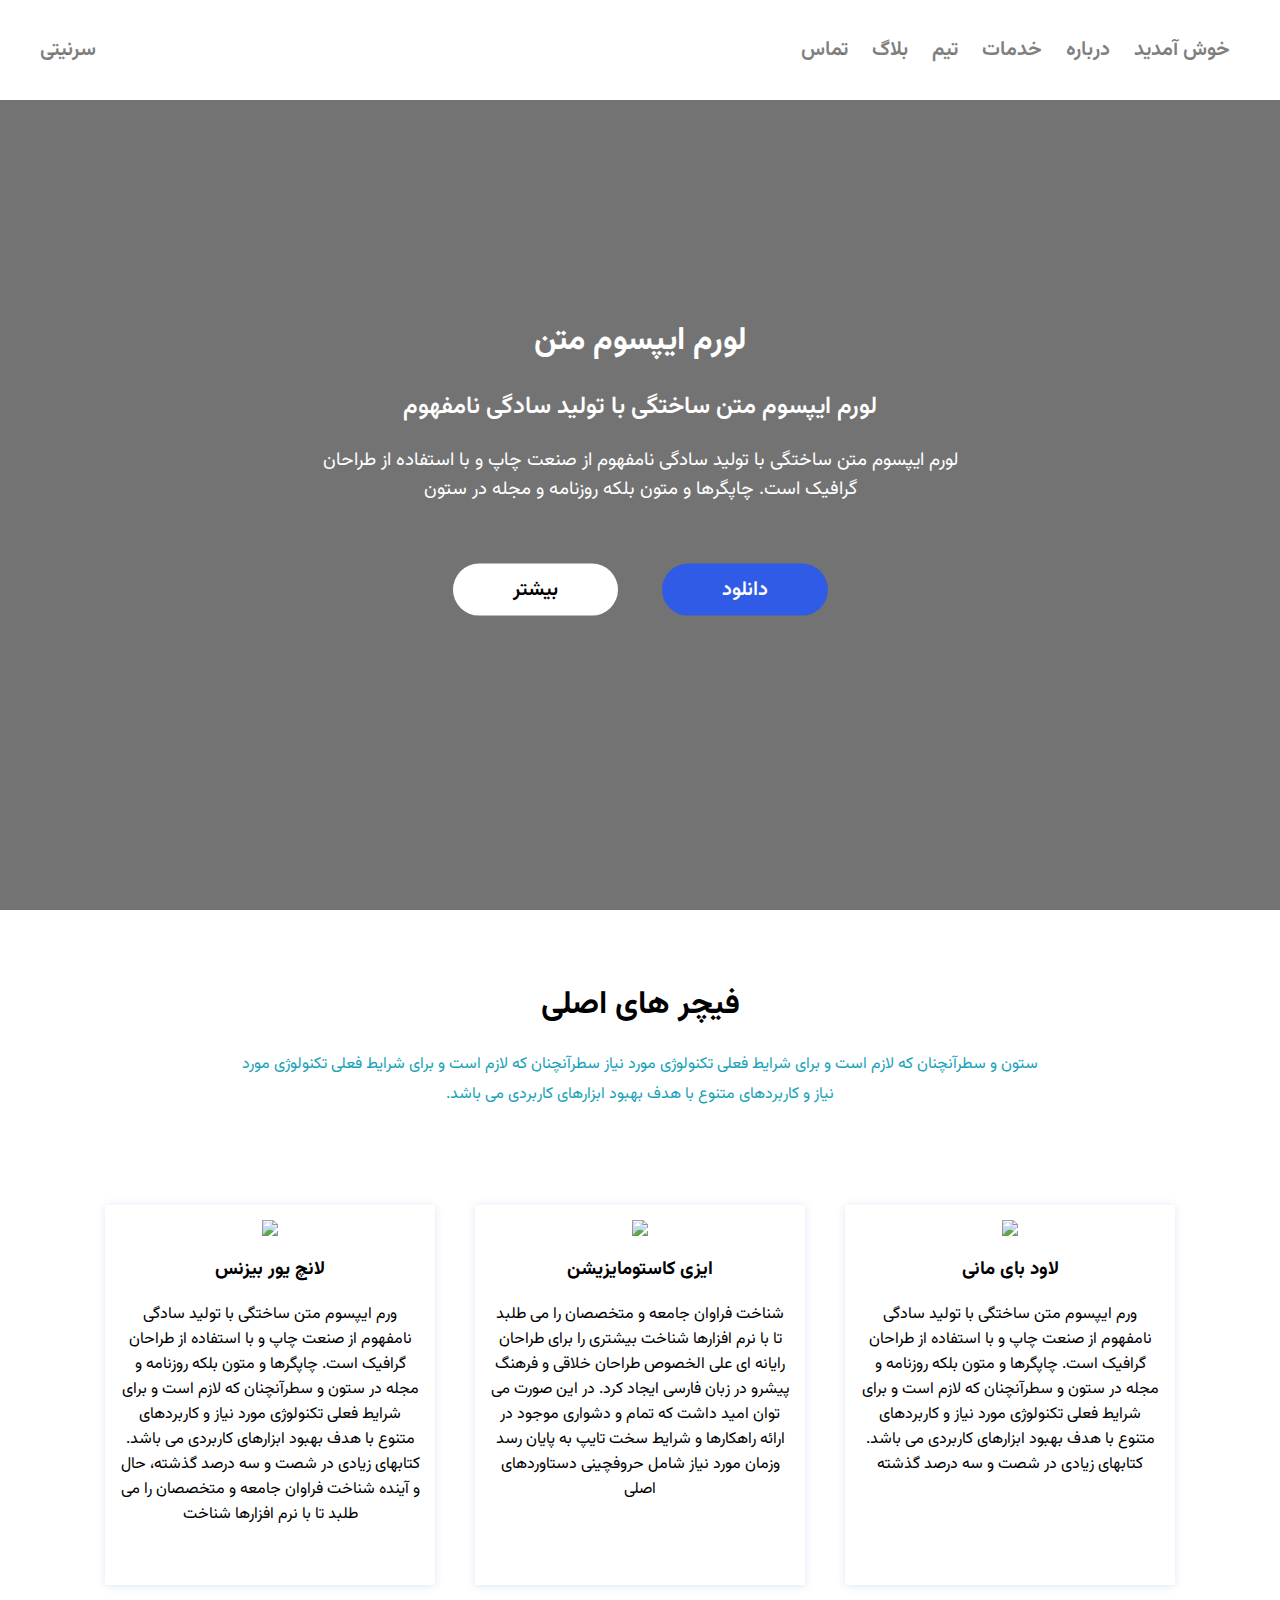
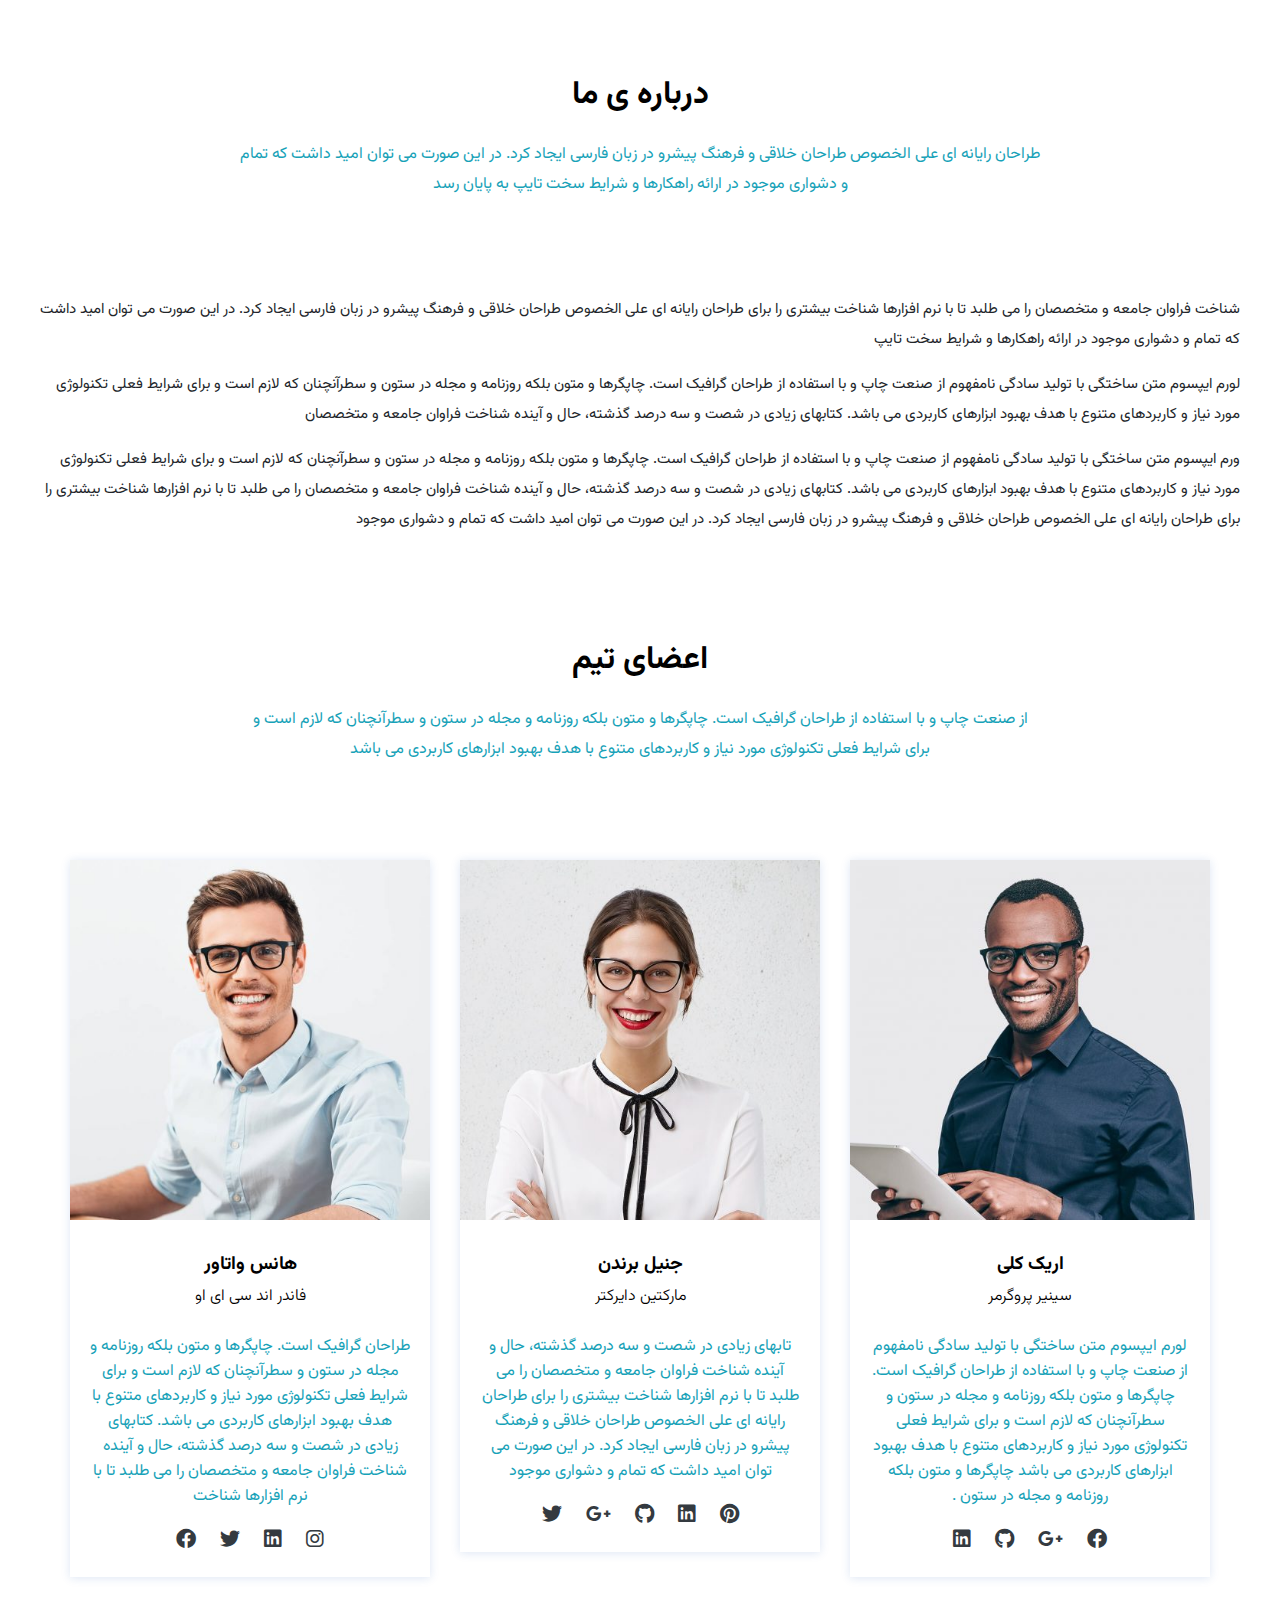
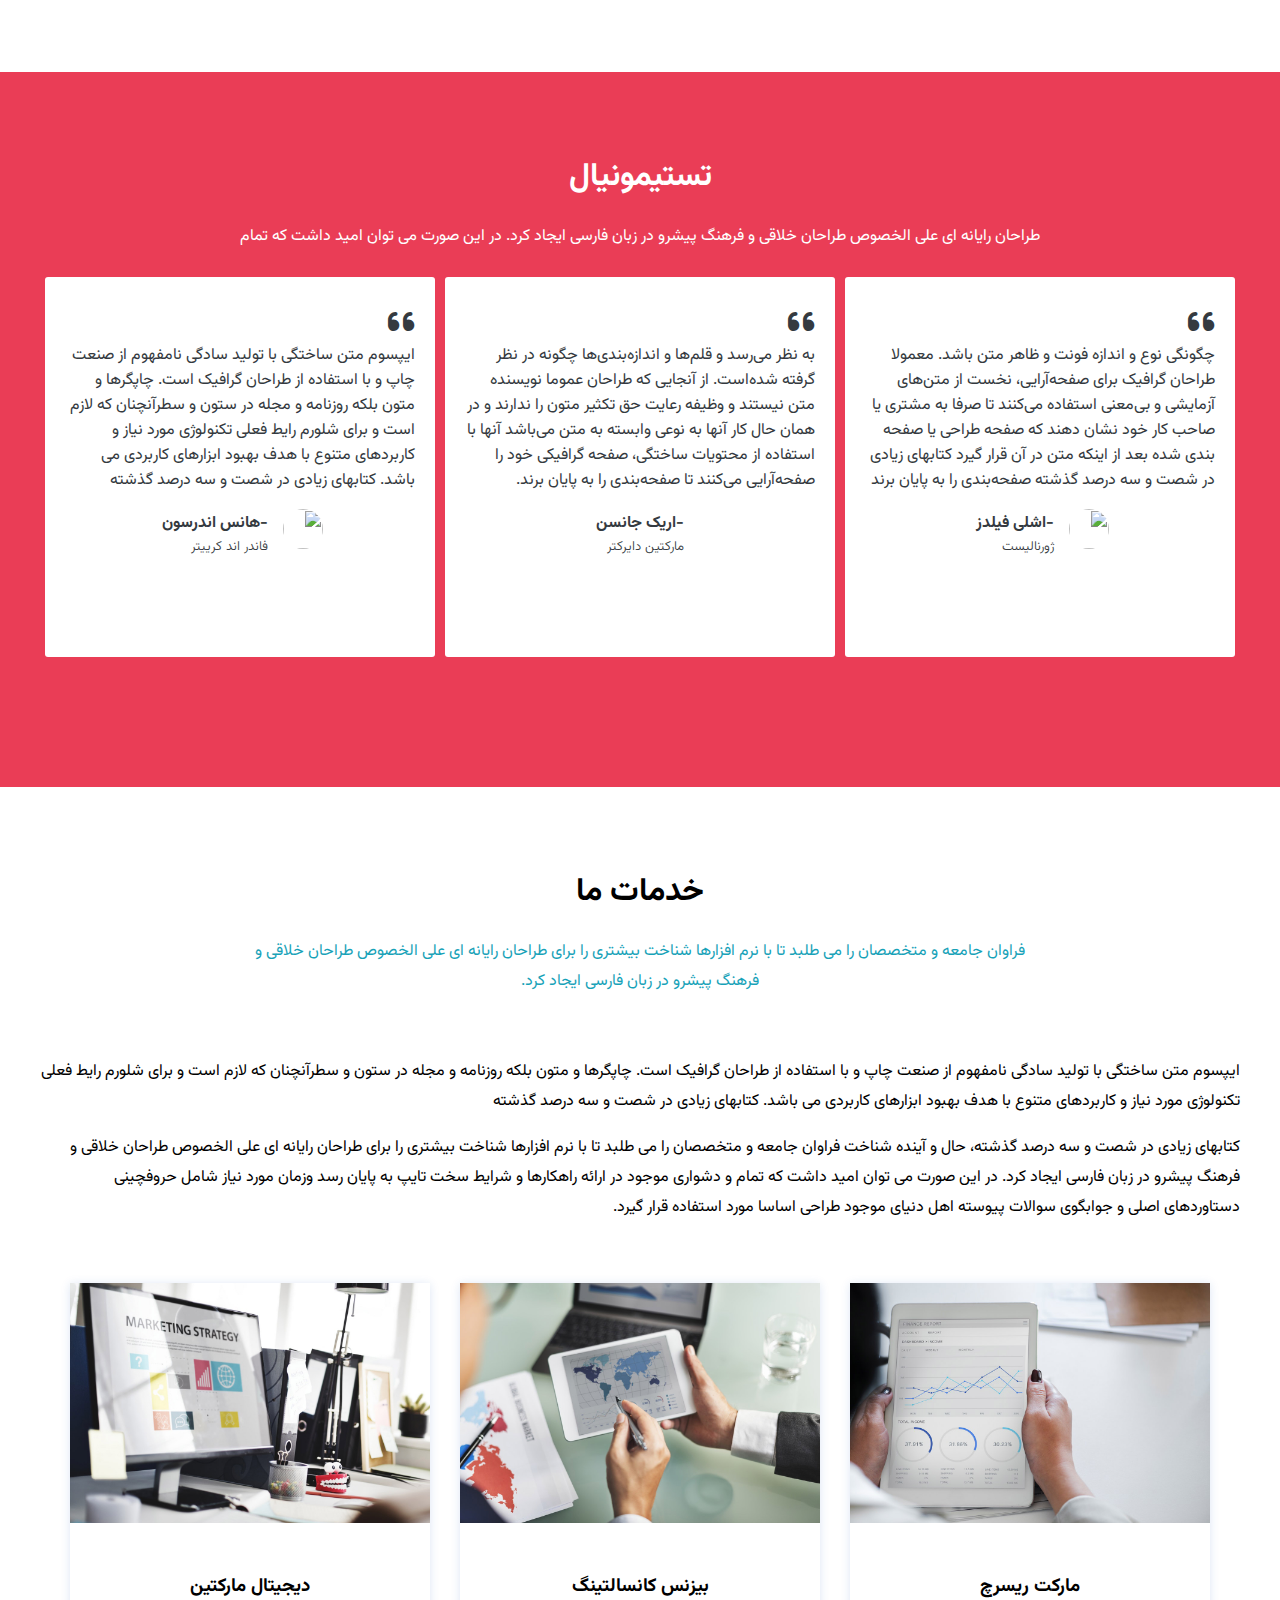
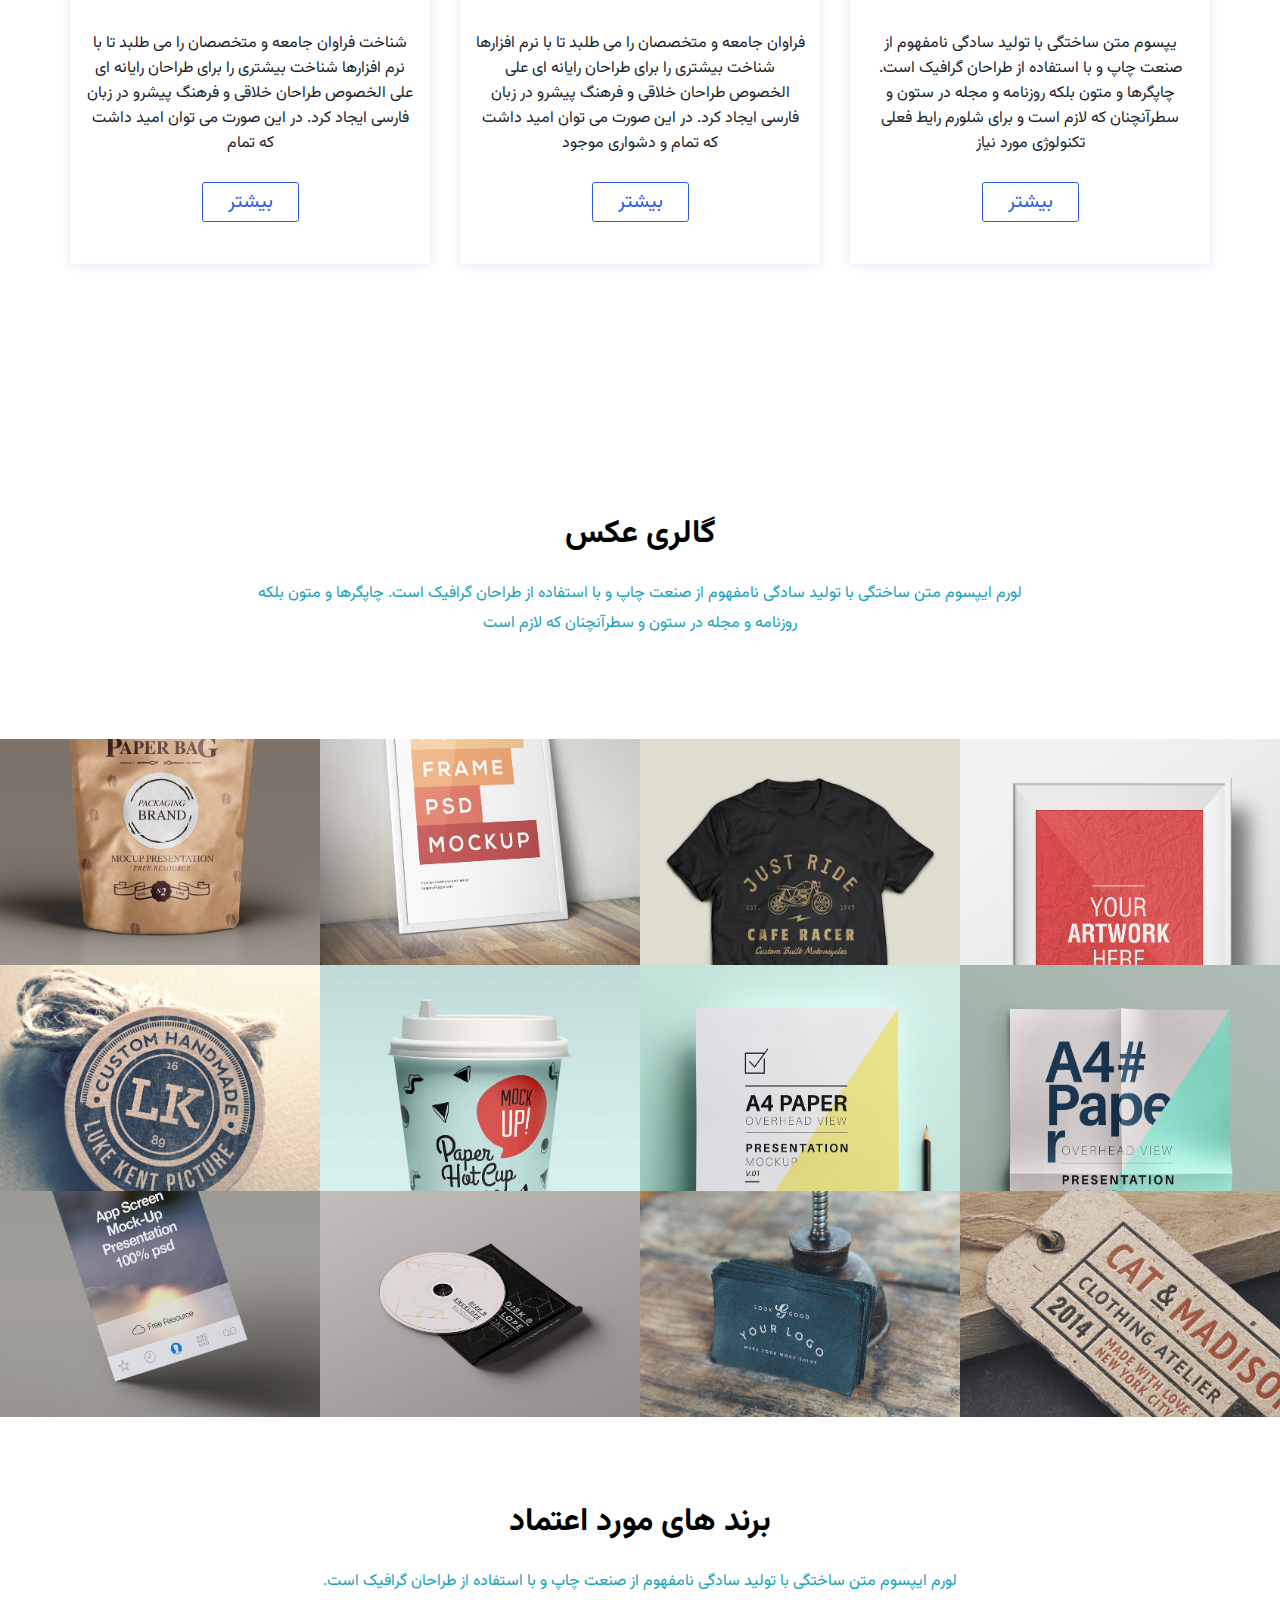
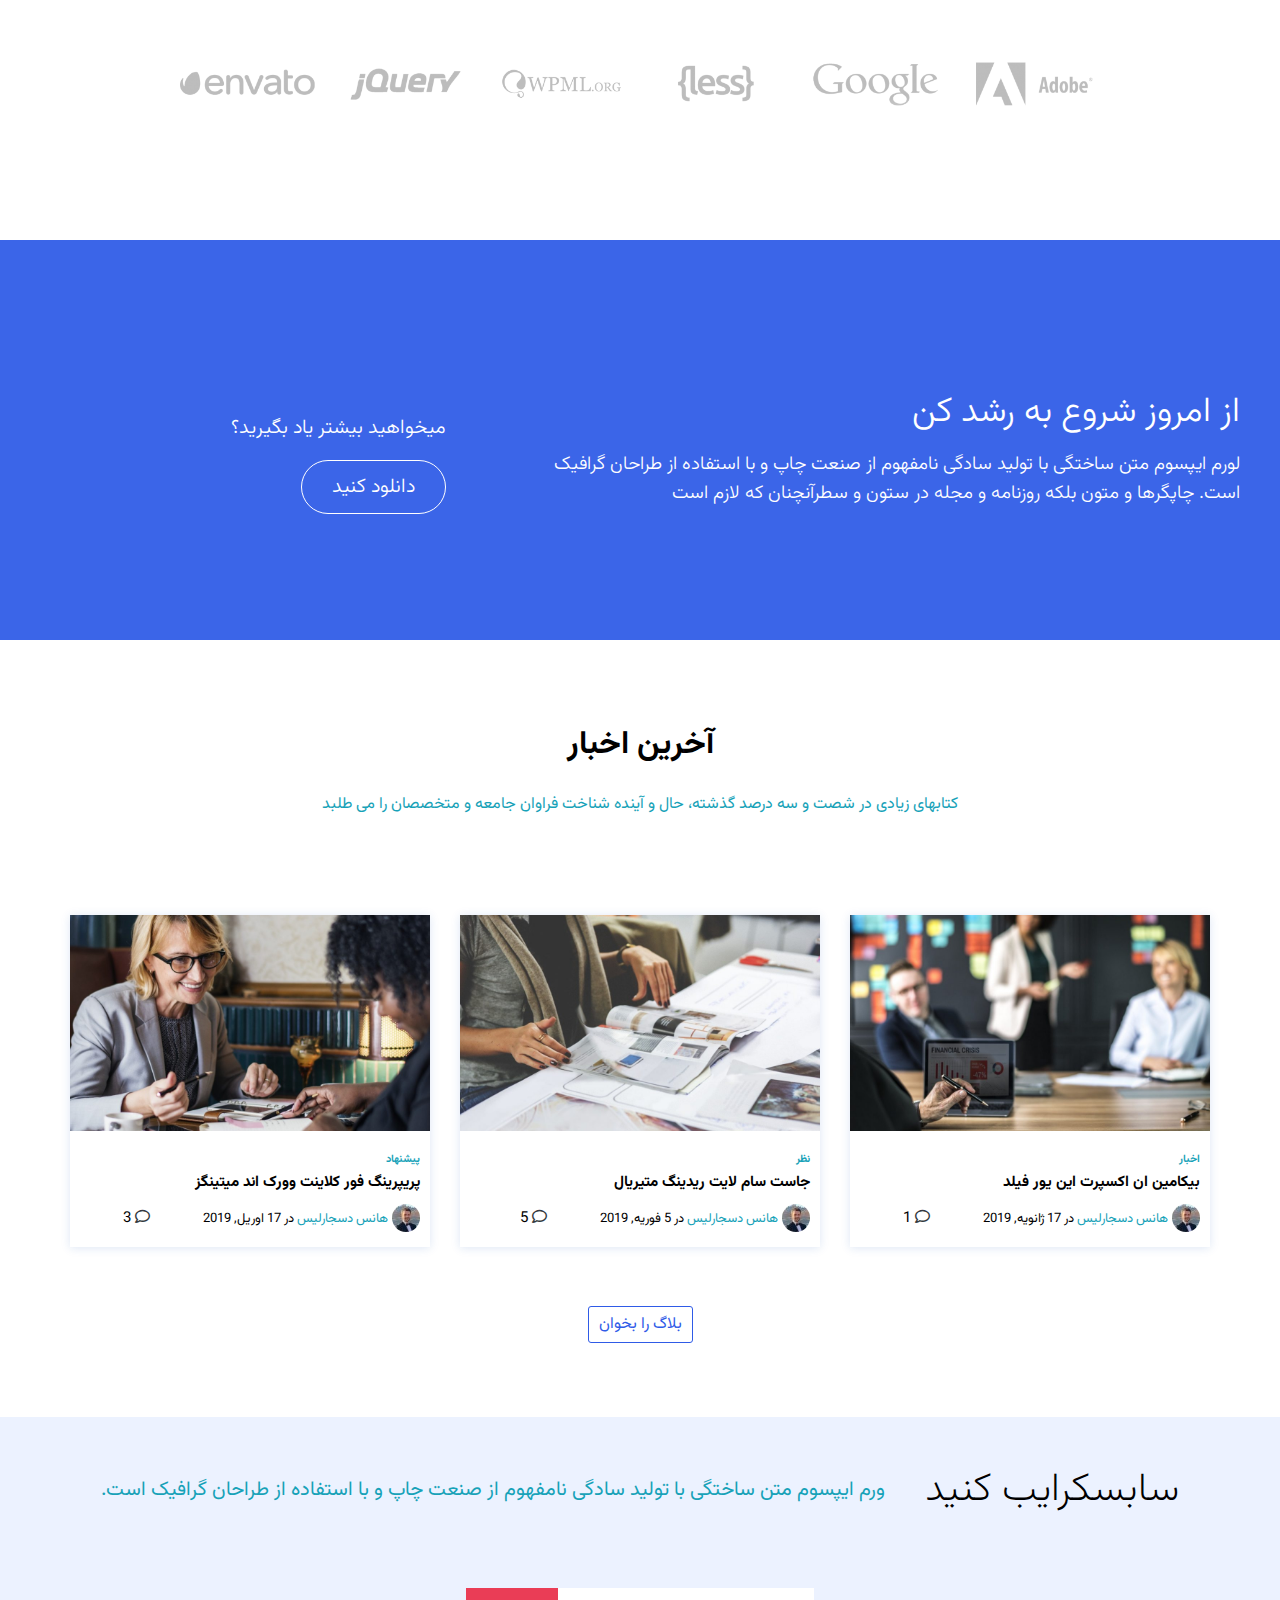
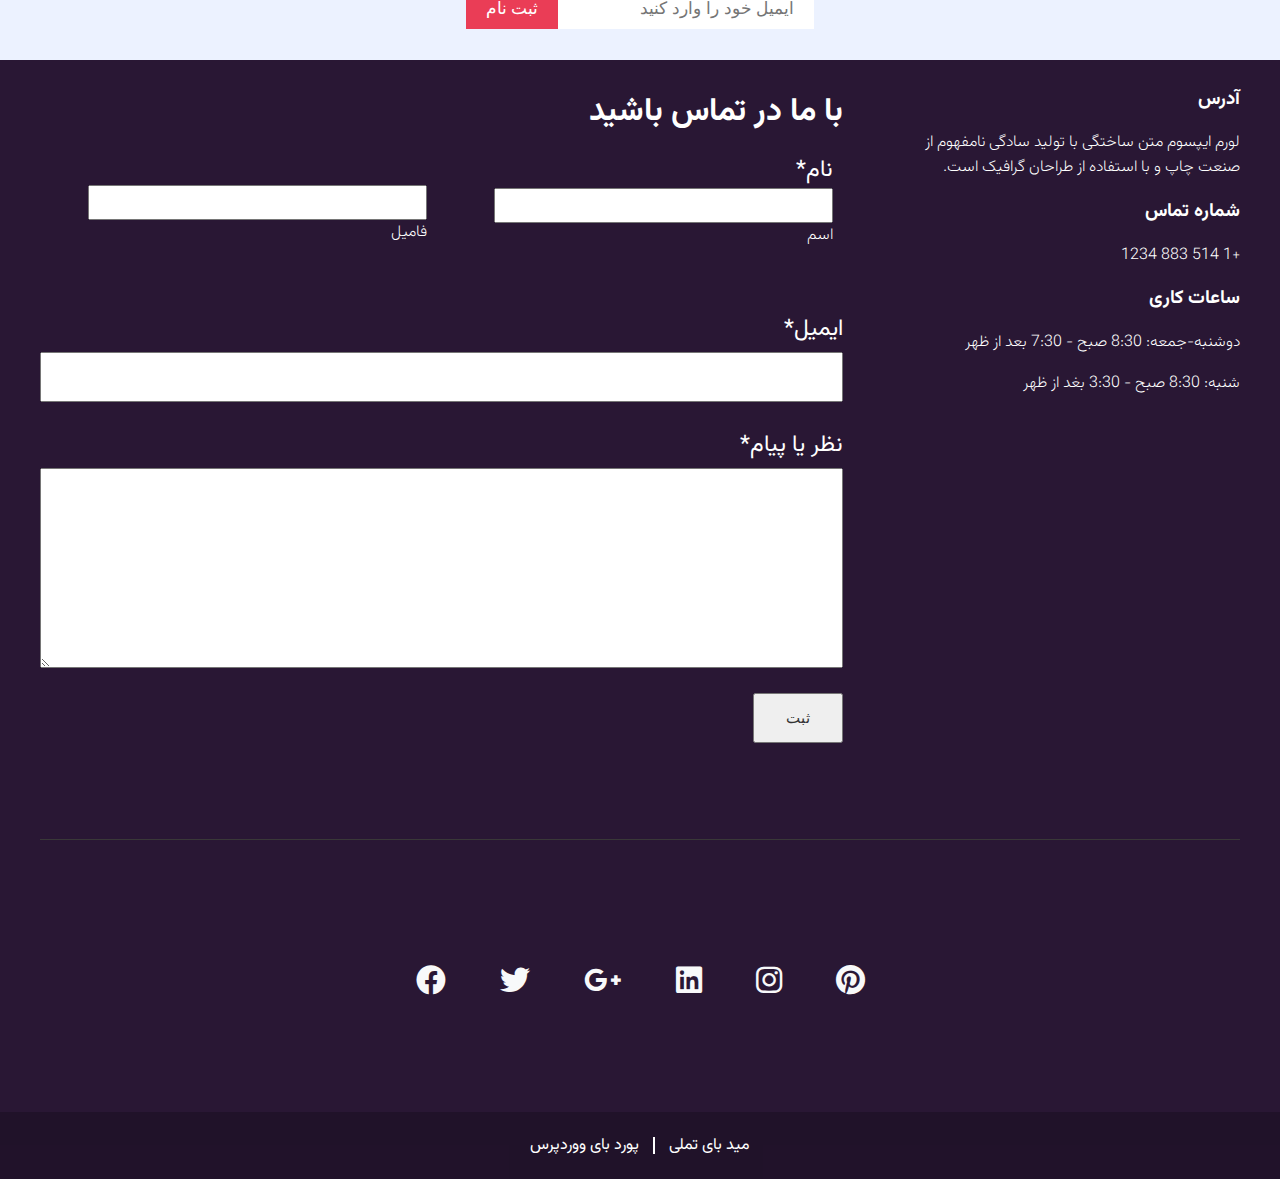
==== serenity.html @ 7a309115 "serenity with flex-box" ====
<html>
    <head>
        <title>serenity</title>
        <meta charset="utf-8"/>
        <link rel="stylesheet" href="serenity.css"/>
    </head>
    <body>
        <div class="first-box">
            <div class="header">
                <div class="wrapper flexbox">
                <div class="right">
                    <div class="mobile-main-menu">
                        <a href="#"><i class="fa-solid fa-bars"></i></a>
                    </div>
                    <ul>
                        <li><a href="#">خوش آمدید</a></li>
                        <li><a href="#">درباره</a></li>
                        <li><a href="#">خدمات</a></li>
                        <li><a href="#">تیم</a></li>
                        <li><a href="#">بلاگ</a></li>
                        <li><a href="#">تماس</a></li>
                    </ul>
                </div>
                <div class="left">
                    <ul>
                        <li><a href="#">سرنیتی</a></li>
                    </ul>
                </div>
                </div>
            </div>
            <div class="launch-your-website">
                <div class="inner-first-box"></div>
                <div class="wrapper">
                    <div class="content">
                        <div class="text">
                                <h1>لورم ایپسوم متن</h1>
                                <h2>لورم ایپسوم متن ساختگی با تولید سادگی نامفهوم</h2>
                                <h3>لورم ایپسوم متن ساختگی با تولید سادگی نامفهوم از صنعت چاپ و با استفاده از طراحان گرافیک است. چاپگرها و متون بلکه روزنامه و مجله در ستون </h3>
                        </div>
                        <div class="key">
                            <span><a href="#">دانلود</a></span>
                            <span><a href="#">بیشتر</a></span>
                        </div>
                    </div>
                </div>
        </div>
        <div class="second-box">
            <div class="wrapper">
            <div class="main-features header-section">
                <div class="wrapper800">
                    <h1>فیچر های اصلی</h1>
                    <p class="blue">  ستون و سطرآنچنان که لازم است و برای شرایط فعلی تکنولوژی مورد نیاز سطرآنچنان که لازم است و برای شرایط فعلی تکنولوژی مورد نیاز و کاربردهای متنوع با هدف بهبود ابزارهای کاربردی می باشد. </p>
                </div>
            </div>
            <div class="boxes flexbox">
                <div class="box">
                    <div class="holder">
                        <img src="https://demo.themely.com/serenity/wp-content/uploads/2019/04/feature3.png"/>
                        <h3>لاود بای مانی</h3>
                        <p>ورم ایپسوم متن ساختگی با تولید سادگی نامفهوم از صنعت چاپ و با استفاده از طراحان گرافیک است. چاپگرها و متون بلکه روزنامه و مجله در ستون و سطرآنچنان که لازم است و برای شرایط فعلی تکنولوژی مورد نیاز و کاربردهای متنوع با هدف بهبود ابزارهای کاربردی می باشد. کتابهای زیادی در شصت و سه درصد گذشته</p>
                    </div>
                </div>
                <div class="box">
                    <div class="holder">
                        <img src="https://demo.themely.com/serenity/wp-content/uploads/2019/04/feature2.png"/>
                        <h3>ایزی کاستومایزیشن</h3>
                        <p>شناخت فراوان جامعه و متخصصان را می طلبد تا با نرم افزارها شناخت بیشتری را برای طراحان رایانه ای علی الخصوص طراحان خلاقی و فرهنگ پیشرو در زبان فارسی ایجاد کرد. در این صورت می توان امید داشت که تمام و دشواری موجود در ارائه راهکارها و شرایط سخت تایپ به پایان رسد وزمان مورد نیاز شامل حروفچینی دستاوردهای اصلی</p>
                    </div>
                </div>
                <div class="box">
                    <div class="holder">
                        <img src="https://demo.themely.com/serenity/wp-content/uploads/2019/04/feature1-1.png"/>
                        <h3>لانچ یور بیزنس</h3>
                        <p>ورم ایپسوم متن ساختگی با تولید سادگی نامفهوم از صنعت چاپ و با استفاده از طراحان گرافیک است. چاپگرها و متون بلکه روزنامه و مجله در ستون و سطرآنچنان که لازم است و برای شرایط فعلی تکنولوژی مورد نیاز و کاربردهای متنوع با هدف بهبود ابزارهای کاربردی می باشد. کتابهای زیادی در شصت و سه درصد گذشته، حال و آینده شناخت فراوان جامعه و متخصصان را می طلبد تا با نرم افزارها شناخت</p>
                    </div>
                </div>
            </div>
        </div>
        </div>
        <div class="third-box">
            <div class="wrapper">
            <div class="about-us header-section">
                <div class="wrapper800">
                    <h1>درباره ی ما</h1>
                    <p class="blue">طراحان رایانه ای علی الخصوص طراحان خلاقی و فرهنگ پیشرو در زبان فارسی ایجاد کرد. در این صورت می توان امید داشت که تمام و دشواری موجود در ارائه راهکارها و شرایط سخت تایپ به پایان رسد </p>
                </div>
            </div>
            <div class="paragraphs">
                <p>شناخت فراوان جامعه و متخصصان را می طلبد تا با نرم افزارها شناخت بیشتری را برای طراحان رایانه ای علی الخصوص طراحان خلاقی و فرهنگ پیشرو در زبان فارسی ایجاد کرد. در این صورت می توان امید داشت که تمام و دشواری موجود در ارائه راهکارها و شرایط سخت تایپ</p>
                <p>لورم ایپسوم متن ساختگی با تولید سادگی نامفهوم از صنعت چاپ و با استفاده از طراحان گرافیک است. چاپگرها و متون بلکه روزنامه و مجله در ستون و سطرآنچنان که لازم است و برای شرایط فعلی تکنولوژی مورد نیاز و کاربردهای متنوع با هدف بهبود ابزارهای کاربردی می باشد. کتابهای زیادی در شصت و سه درصد گذشته، حال و آینده شناخت فراوان جامعه و متخصصان</p>
                <p>ورم ایپسوم متن ساختگی با تولید سادگی نامفهوم از صنعت چاپ و با استفاده از طراحان گرافیک است. چاپگرها و متون بلکه روزنامه و مجله در ستون و سطرآنچنان که لازم است و برای شرایط فعلی تکنولوژی مورد نیاز و کاربردهای متنوع با هدف بهبود ابزارهای کاربردی می باشد. کتابهای زیادی در شصت و سه درصد گذشته، حال و آینده شناخت فراوان جامعه و متخصصان را می طلبد تا با نرم افزارها شناخت بیشتری را برای طراحان رایانه ای علی الخصوص طراحان خلاقی و فرهنگ پیشرو در زبان فارسی ایجاد کرد. در این صورت می توان امید داشت که تمام و دشواری موجود</p>
            </div>
        </div>
        </div>
        <div class="fourth-box">
            <div class="wrapper">
            <div class="team-members header-section">
                <div class="wrapper800">
                    <h1>اعضای تیم</h1>
                    <p class="blue"> از صنعت چاپ و با استفاده از طراحان گرافیک است. چاپگرها و متون بلکه روزنامه و مجله در ستون و سطرآنچنان که لازم است و برای شرایط فعلی تکنولوژی مورد نیاز و کاربردهای متنوع با هدف بهبود ابزارهای کاربردی می باشد</p>
                </div>
            </div>
            <div class="boxes flexbox">
                <div class="box">
                    <div class="holder">
                        <img src="images.css/first.jpg"/>
                        <div class="content">
                            <h3>اریک کلی</h3>
                            <h4>سینیر پروگرمر</h4>
                            <p class="blue">لورم ایپسوم متن ساختگی با تولید سادگی نامفهوم از صنعت چاپ و با استفاده از طراحان گرافیک است. چاپگرها و متون بلکه روزنامه و مجله در ستون و سطرآنچنان که لازم است و برای شرایط فعلی تکنولوژی مورد نیاز و کاربردهای متنوع با هدف بهبود ابزارهای کاربردی می باشد  چاپگرها و متون بلکه روزنامه و مجله در ستون . </p>
                            <div class="icons">
                                <a href="#"><i class="fa-brands fa-facebook"></i></a>
                                <a href="#"><i class="fa-brands fa-google-plus-g"></i></a>
                                <a href="#"><i class="fa-brands fa-github"></i></a>
                                <a href="#"><i class="fa-brands fa-linkedin"></i></a>
                            </div>
                        </div>
                    </div>
                </div>
                <div class="box">
                    <div class="holder">
                        <img src="images.css/sec.jpg"/>
                        <div class="content">
                            <h3>جنیل برندن</h3>
                            <h4>مارکتین دایرکتر</h4>
                            <p class="blue">تابهای زیادی در شصت و سه درصد گذشته، حال و آینده شناخت فراوان جامعه و متخصصان را می طلبد تا با نرم افزارها شناخت بیشتری را برای طراحان رایانه ای علی الخصوص طراحان خلاقی و فرهنگ پیشرو در زبان فارسی ایجاد کرد. در این صورت می توان امید داشت که تمام و دشواری موجود </p>
                            <div class="icons">
                                <a href="#"><i class="fa-brands fa-pinterest"></i></a>
                                <a href="#"><i class="fa-brands fa-linkedin"></i></a>
                                <a href="#"><i class="fa-brands fa-github"></i></a>
                                <a href="#"><i class="fa-brands fa-google-plus-g"></i></a>
                                <a href="#"><i class="fa-brands fa-twitter"></i></a>
                            </div>
                        </div>
                    </div>
                </div>
                <div class="box">
                    <div class="holder">
                        <img src="images.css/third.jpg"/>
                        <div class="content">
                            <h3>هانس واتاور</h3>
                            <h4>فاندر اند سی ای او</h4>
                            <p class="blue">طراحان گرافیک است. چاپگرها و متون بلکه روزنامه و مجله در ستون و سطرآنچنان که لازم است و برای شرایط فعلی تکنولوژی مورد نیاز و کاربردهای متنوع با هدف بهبود ابزارهای کاربردی می باشد. کتابهای زیادی در شصت و سه درصد گذشته، حال و آینده شناخت فراوان جامعه و متخصصان را می طلبد تا با نرم افزارها شناخت</p>
                            <div class="icons">
                                <a href="#"><i class="fa-brands fa-instagram"></i></a>
                                <a href="#"><i class="fa-brands fa-linkedin"></i></a>
                                <a href="#"><i class="fa-brands fa-twitter"></i></a>
                                <a href="#"><i class="fa-brands fa-facebook"></i></a>
                            </div>
                        </div>
                    </div>
                </div>
            </div>
        </div>
        </div>
        <div class="fifth-box">
            <div class="wrapper">
            <div class="testimonials header-section">
                <div class="wrapper800">
                    <h1>تستیمونیال</h1>
                    <p>طراحان رایانه ای علی الخصوص طراحان خلاقی و فرهنگ پیشرو در زبان فارسی ایجاد کرد. در این صورت می توان امید داشت که تمام</p>
                </div>
            </div>
            <div class="boxes flexbox">
                <div class="box">
                    <i class="fa-solid fa-quote-left"></i>
                    <p>چگونگی نوع و اندازه فونت و ظاهر متن باشد. معمولا طراحان گرافیک برای صفحه‌آرایی، نخست از متن‌های آزمایشی و بی‌معنی استفاده می‌کنند تا صرفا به مشتری یا صاحب کار خود نشان دهند که صفحه طراحی یا صفحه بندی شده بعد از اینکه متن در آن قرار گیرد کتابهای زیادی در شصت و سه درصد گذشته  صفحه‌بندی را به پایان برند</p>
                    <div class="box-footer flexbox">
                        <div class="image">
                            <img src="https://demo.themely.com/serenity/wp-content/uploads/2019/04/testimonial2.jpg"/>
                        </div>
                        <div class="text">
                            <h4>-اشلی فیلدز</h4>
                            <h5>ژورنالیست</h5>
                        </div>
                    </div>
                </div>
                <div class="box">
                    <i class="fa-solid fa-quote-left"></i>
                    <p>به نظر می‌رسد و قلم‌ها و اندازه‌بندی‌ها چگونه در نظر گرفته شده‌است. از آنجایی که طراحان عموما نویسنده متن نیستند و وظیفه رعایت حق تکثیر متون را ندارند و در همان حال کار آنها به نوعی وابسته به متن می‌باشد آنها با استفاده از محتویات ساختگی، صفحه گرافیکی خود را صفحه‌آرایی می‌کنند تا صفحه‌بندی را به پایان برند.</p>
                    <div class="box-footer flexbox">
                        <div class="text">
                            <h4>-اریک جانسن</h4>
                            <h5>مارکتین دایرکتر</h5>
                        </div>
                    </div>
                </div>
                <div class="box">
                    <i class="fa-solid fa-quote-left"></i>
                    <p>ایپسوم متن ساختگی با تولید سادگی نامفهوم از صنعت چاپ و با استفاده از طراحان گرافیک است. چاپگرها و متون بلکه روزنامه و مجله در ستون و سطرآنچنان که لازم است و برای شلورم رایط فعلی تکنولوژی مورد نیاز و کاربردهای متنوع با هدف بهبود ابزارهای کاربردی می باشد. کتابهای زیادی در شصت و سه درصد گذشته</p>
                    <div class="box-footer flexbox">
                        <div class="image">
                            <img src="https://demo.themely.com/serenity/wp-content/uploads/2019/04/testimonial3.jpg"/>
                        </div>
                        <div class="text">
                            <h4>-هانس اندرسون</h4>
                            <h5>فاندر اند کرییتر</h5>
                        </div>
                    </div>
                </div>
            </div>
        </div>
        </div>
        <div class="sixth-box">
            <div class="wrapper">
                <div class="our-services header-section">
                    <div class="wrapper800">
                        <h1>خدمات ما</h1>
                        <p class="blue">فراوان جامعه و متخصصان را می طلبد تا با نرم افزارها شناخت بیشتری را برای طراحان رایانه ای علی الخصوص طراحان خلاقی و فرهنگ پیشرو در زبان فارسی ایجاد کرد.</p>
                    </div>
                </div>
                <div class="paragraphs">
                    <p>ایپسوم متن ساختگی با تولید سادگی نامفهوم از صنعت چاپ و با استفاده از طراحان گرافیک است. چاپگرها و متون بلکه روزنامه و مجله در ستون و سطرآنچنان که لازم است و برای شلورم رایط فعلی تکنولوژی مورد نیاز و کاربردهای متنوع با هدف بهبود ابزارهای کاربردی می باشد. کتابهای زیادی در شصت و سه درصد گذشته</p>
                    <p>کتابهای زیادی در شصت و سه درصد گذشته، حال و آینده شناخت فراوان جامعه و متخصصان را می طلبد تا با نرم افزارها شناخت بیشتری را برای طراحان رایانه ای علی الخصوص طراحان خلاقی و فرهنگ پیشرو در زبان فارسی ایجاد کرد. در این صورت می توان امید داشت که تمام و دشواری موجود در ارائه راهکارها و شرایط سخت تایپ به پایان رسد وزمان مورد نیاز شامل حروفچینی دستاوردهای اصلی و جوابگوی سوالات پیوسته اهل دنیای موجود طراحی اساسا مورد استفاده قرار گیرد.</p>
                </div>
                <div class="boxes flexbox">
                    <div class="box">
                        <div class="holder">
                            <img src="images.css/uno.jpg"/>
                            <div class="content">
                                <h3>مارکت ریسرچ</h3>
                                <p>یپسوم متن ساختگی با تولید سادگی نامفهوم از صنعت چاپ و با استفاده از طراحان گرافیک است. چاپگرها و متون بلکه روزنامه و مجله در ستون و سطرآنچنان که لازم است و برای شلورم رایط فعلی تکنولوژی مورد نیاز</p>
                                <p><a href="#">بیشتر</a></p>
                            </div>
                        </div>
                    </div>
                    <div class="box">
                        <div class="holder">
                            <img src="images.css/dos.jpg"/>
                            <div class="content">
                                <h3>بیزنس کانسالتینگ</h3>
                                <p>فراوان جامعه و متخصصان را می طلبد تا با نرم افزارها شناخت بیشتری را برای طراحان رایانه ای علی الخصوص طراحان خلاقی و فرهنگ پیشرو در زبان فارسی ایجاد کرد. در این صورت می توان امید داشت که تمام و دشواری موجود</p>
                                <p><a href="#">بیشتر</a></p>
                            </div>
                        </div>
                    </div>
                    <div class="box">
                        <div class="holder">
                            <img src="images.css/tres.jpg"/>
                            <div class="content">
                                <h3>دیجیتال مارکتین</h3>
                                <p>شناخت فراوان جامعه و متخصصان را می طلبد تا با نرم افزارها شناخت بیشتری را برای طراحان رایانه ای علی الخصوص طراحان خلاقی و فرهنگ پیشرو در زبان فارسی ایجاد کرد. در این صورت می توان امید داشت که تمام </p>
                                <p><a href="#">بیشتر</a></p>
                            </div>
                        </div>
                    </div>
                </div>
            </div>
        </div>
        <div class="seventh-box">
            <div class="wrapper">
            <div class="photo-gallary header-section">
                <div class="wrapper800">
                    <h1>گالری عکس</h1>
                    <p class="blue">لورم ایپسوم متن ساختگی با تولید سادگی نامفهوم از صنعت چاپ و با استفاده از طراحان گرافیک است. چاپگرها و متون بلکه روزنامه و مجله در ستون و سطرآنچنان که لازم است</p>
                </div>
            </div>
            </div>
            <div class="pics">
                <ul class="flexbox">
                    <li><img src="images.css/one.jpg"/></li>
                    <li><img src="images.css/two.jpg"/></li>
                    <li><img src="images.css/three.jpg"/></li>
                    <li><img src="images.css/four.jpg"/></li>
                    <li><img src="images.css/five.jpg"/></li>
                    <li><img src="images.css/six.jpg"/></li>
                    <li><img src="images.css/seven.jpg"/></li>
                    <li><img src="images.css/eight.jpg"/></li>
                    <li><img src="images.css/nine.jpg"/></li>
                    <li><img src="images.css/ten.jpg"/></li>
                    <li><img src="images.css/eleven.jpg"/></li>
                    <li><img src="images.css/twelve.jpg"/></li>
                </ul>
            </div>
        </div>
        <div class="eighth-box">
            <div class="wrapper">
                <div class="trusted-brands header-section">
                    <div class="wrapper800">
                        <h1>برند های مورد اعتماد</h1>
                        <p class="blue">لورم ایپسوم متن ساختگی با تولید سادگی نامفهوم از صنعت چاپ و با استفاده از طراحان گرافیک است.</p>
                    </div>
                </div>
                <div class="brand-images">
                    <img src="images.css/adobe.png"/>
                    <img src="images.css/google.png"/>
                    <img src="images.css/less.png"/>
                    <img src="images.css/wpml.png"/>
                    <img src="images.css/jquery.png"/>
                    <img src="images.css/envato.png"/>
                </div>
            </div>
                <div class="start-growing">
                    <div class="wrapper flexbox">
                        <div class="right">
                            <h1>از امروز شروع به رشد کن</h1>
                            <h3>لورم ایپسوم متن ساختگی با تولید سادگی نامفهوم از صنعت چاپ و با استفاده از طراحان گرافیک است. چاپگرها و متون بلکه روزنامه و مجله در ستون و سطرآنچنان که لازم است</h3>
                        </div>
                        <div class="left">                                <h4>میخواهید بیشتر یاد بگیرید؟</h4>
                            <h4><a href="#">دانلود کنید</a></h4>
                        </div>
                    </div>
                </div>
        </div>
        <div class="ninth-box">
            <div class="wrapper">
            <div class="latest-news header-section">
                <div class="wrapper800">
                    <h1>آخرین اخبار</h1>
                    <p class="blue">کتابهای زیادی در شصت و سه درصد گذشته، حال و آینده شناخت فراوان جامعه و متخصصان را می طلبد </p>
                </div>
            </div>
            <div class="boxes flexbox">
                <div class="box">
                    <div class="holder">
                        <img src="images.css/news.jpg"/>
                        <div class="content">
                            <h5><a href="#">اخبار</a></h5>
                            <h3><a href="#">بیکامین ان اکسپرت این یور فیلد</a></h3>
                            <img class="hans" src="images.css/hans.jpeg"/>
                            <span><a href="#">هانس دسجارلیس </a>در 17 ژانویه, 2019 </span>
                            <i class="fa-regular fa-comment"></i>
                            <span> 1</span>
                        </div>
                    </div>
                </div>
                <div class="box">
                    <div class="holder">
                        <img src="images.css/opinion.jpg"/>
                        <div class="content">
                            <h5><a href="#">نظر</a></h5>
                            <h3><a href="#">جاست سام لایت ریدینگ متیریال</a></h3>
                            <img class="hans" src="images.css/hans.jpeg"/>
                            <span><a href="#">هانس دسجارلیس </a>در 5 فوریه, 2019</span>
                            <i class="fa-regular fa-comment"></i>
                            <span> 5</span>
                        </div>
                    </div>
                </div>
                <div class="box">
                    <div class="holder">
                        <img src="images.css/advice.jpg"/>
                        <div class="content">
                            <h5><a href="#">پیشنهاد</a></h5>
                            <h3><a href="#">پریپرینگ فور کلاینت وورک اند میتینگز</a></h3>
                            <img class="hans" src="images.css/hans.jpeg"/>
                            <span><a href="#">هانس دسجارلیس </a>در 17 اوریل, 2019</span>
                            <i class="fa-regular fa-comment"></i>
                            <span> 3</span>
                        </div>
                    </div>
                </div>
            </div>
            </div>
            <div class="read-the-blog">
                <p><a href="#">بلاگ را بخوان</a></p>
            </div>
            <div class="subscribe flexbox">
                <div class="text child">
                    <h1>سابسکرایب کنید</h1>
                </div>
                <div class="sentence child">
                    <p class="blue">ورم ایپسوم متن ساختگی با تولید سادگی نامفهوم از صنعت چاپ و با استفاده از طراحان گرافیک است.</p>
                </div>
                <div class="form child">
                    <form>
                        <input class="enter" type="email" name="EMAIL" placeholder="ایمیل خود را وارد کنید" >
                        <input class="pink" type="submit" value="ثبت نام">
                    </form>
                </div>
            </div>
        </div>
        <div class="tenth-box">
            <div class="wrapper">
                <div class="form-and-info flexbox">
                    <div class="right">
                        <h1></h1>
                        <div class="address">
                            <h3>آدرس</h3>
                            <p>لورم ایپسوم متن ساختگی با تولید سادگی نامفهوم از صنعت چاپ و با استفاده از طراحان گرافیک است. </p>
                        </div>
                        <div class="phone">
                            <h3>شماره تماس</h3>
                            <p>+1 514 883 1234</p>
                        </div>
                        <div class="working-hours">
                            <h3>ساعات کاری</h3>
                            <p>دوشنبه-جمعه: 8:30 صبح - 7:30 بعد از ظهر</p>
                            <p>شنبه: 8:30 صبح - 3:30 بغد از ظهر</p>
                        </div>
                    </div>
                    <div class="left">
                        <h1>با ما در تماس باشید</h1>
                        <div class="forms">
                            <div class="top-form flexbox">
                                <form class="right">
                                    <label for="name">نام*</label>
                                    <input id="name" name="name" style="width:90%; height:35px;">
                                    <p>اسم</p>
                                </form>
                                <form class="left">
                                    <input id="name" name="name" style="width:90%; height:35px;"><br>
                                    <p>فامیل</p><br><br>
                                </form>
                            </div>
                            <form>
                                <label for="email">ایمیل*</label>
                                <input id="email" name="email" style="width:100%; height:50px;"><br><br>
                                <label for="comment-or-massage">نظر یا پیام*</label>
                                <textarea id="comment-or-massage" name="comment-or-massage" style="width:100%; height:200px;"></textarea><br><br>
                                <input class="submit" type="submit" value="ثبت" style="width:90px; height:50px; font-size:15px;">

                            </form>
                        </div>
                    </div>
                </div>
                <div class="logos">
                    <a href="#"><i class="fa-brands fa-pinterest"></i></a>
                    <a href="#"><i class="fa-brands fa-instagram"></i></a>
                    <a href="#"><i class="fa-brands fa-linkedin"></i></a>
                    <a href="#"><i class="fa-brands fa-google-plus-g"></i></a>
                    <a href="#"><i class="fa-brands fa-twitter"></i></a>
                    <a href="#"><i class="fa-brands fa-facebook"></i></a>
                </div>
            </div>
                <div class="footer">
                    <a href="#"><span>مید بای تملی</span></a>
                    <span class="vertical-line"></span>
                    <a href="#"><span>پورد بای ووردپرس</span></a>
                </div>
        </div>
    </body>
</html>
---- serenity.css ----
@import"fonts.css";  
@import"reset.css";
.flexbox{
    display:flex;
    grid-gap:10px;
    flex-direction:row;
    justify-content:center;
    align-items:stretch;
    flex-wrap:wrap;
}
.blue{
    color:#17a2b8;
}
.header-section{
    text-align: center;
    margin:70px 0 90px 0;
}
.header-section h1{
    margin:0;
}
.header-section p{
    color:#17a2b8;
    margin:20px 0 0 0;
    line-height:30px;
}
.header-section .wrapper800{
    max-width:800px;
    margin:0 auto;
    padding:5px;
} 
.boxes .box{
  text-align: center;
  padding:0 10px;
  width:30%;
}
.first-box .header{
    background-color: #ffffff;
    position:fixed;
    z-index:3;
    width:100%;
}
.first-box .header .wrapper{
    justify-content:space-between;
    align-items:center;
}
.first-box .header ul li a{
    color:rgba(0,0,0,.5);
    font-size: 20px;
    font-weight: bold;
}
.first-box .header ul{
    padding:8px 0;
}
.first-box .header ul li a:hover{
    color: #000;
    transition: all 0.5s;
}
.first-box .header .left ul li a:hover{
    text-decoration: underline;
}
.first-box .header .right .mobile-main-menu{
    display:none;
}
.first-box .header .right ul li{
    display:inline-block;
    padding:5px 10px;
}
.first-box .launch-your-website{
    background-image: url(https://demo.themely.com/serenity-lite/wp-content/uploads/2021/05/tree-forest-road-trail-sunlight-morning-4342-pxhere.com_.jpg);
    background-repeat: no-repeat;
    background-size:cover;
    position: relative;
    height:100%;
    width:100%;
    color:#ffffff;
}
.first-box .launch-your-website:after{
    width:100%;
    height:100%;
    position: absolute;
    background-color: #000000;
    opacity: 0.55;
    -moz-opacity: 0.55;
    -webkit-opacity: 0.55;
    -ms-opacity: 0.55;
    content:""
}
.first-box .launch-your-website .content{
  position:absolute;
  z-index:2;
  left:50%;
  top:50%;
  transform:translate(-50% ,-50%)
}
.first-box .launch-your-website .text{
    text-align: center;
    font-weight: 900;
}
.first-box .launch-your-website h2{
  font-weight:600
}
.first-box .launch-your-website h3{
  font-weight:400;
}
.first-box .launch-your-website .key{
  text-align: center;
  margin-top:70px;
  }
.first-box .launch-your-website .key a{
    text-align:center;
    font-weight:600;
    font-size:20px;
}
.first-box .launch-your-website .key span:first-child a{
    color:#ffffff;
    margin-left:20px;
    background:#2F5BE7;
    padding:10px 60px;
    border-radius: 30px;
    -ms-border-radius: 30px;
    -moz-border-radius: 30px;
    -webkit-border-radius: 30px;
}
.first-box .launch-your-website .key span:first-child a:hover{
    background:#5779e7;
}
.first-box .launch-your-website .key span:last-child a{
    margin-right: 20px;
    background:#fff;
    color:#000;
    padding:10px 60px;
    border-radius: 30px;
    -moz-border-radius: 30px;
    -ms-border-radius: 30px;
    -webkit-border-radius: 30px;
    transition: all 0.5s;
}
.first-box .launch-your-website .key span:last-child a:hover{
    background: rgb(203, 199, 199);
}
.second-box .boxes .box{
  box-sizing: border-box;
  padding:0 15px;
}
.second-box .boxes .box .holder{
    box-shadow: 0 1px 9px 0 rgb(30 86 178 / 15%) ;
    -moz-box-shadow: 0 1px 9px 0 rgb(30 86 178 / 15%) ;
    -webkit-box-shadow: 0 1px 9px 0 rgb(30 86 178 / 15%) ;
    -ms-box-shadow: 0 1px 9px 0 rgb(30 86 178 / 15%) ;
    min-height:350px;
    padding:15px;
    border-radius:2px;
    -moz-border-radius:2px;
    -webkit-border-radius:2px;
    -ms-border-radius:2px;
}
.third-box .paragraphs p{
    color:#212529;
    font-size:15px;
    line-height:30px;
}
.fourth-box .boxes .box .holder{
    /* margin:0 15px; */
    box-shadow: 0 1px 9px 0 rgb(30 86 178 / 15%) ;
    -moz-box-shadow: 0 1px 9px 0 rgb(30 86 178 / 15%) ;
    -ms-box-shadow: 0 1px 9px 0 rgb(30 86 178 / 15%) ;
    -webkit-box-shadow: 0 1px 9px 0 rgb(30 86 178 / 15%) ;
}
.fourth-box .boxes .box .content{
    padding:20px;
}
.fourth-box .boxes .box .content h3{
    margin:10px 0 0 0;
}
.fourth-box .boxes .box .content h4{
    margin:5px 0 25px 0;
    font-weight: 300;
}
.fourth-box .boxes .box img{
    max-width: 100%;
    height: auto;
}
.fourth-box .boxes .box .icons a{
    font-size: 20px;
    padding:15px 10px 35px 10px;
    font-weight: 100;
    color:#343a40;
    transition: all 0.5s;
}
.fourth-box .boxes .box .icons a:hover{
    color:#000;
}
.fifth-box{
    background: #ea3d56;
    padding:20px;
    margin-top:90px;
}
.fifth-box .testimonials *{
    color:#fff;
}
.fifth-box .boxes{
    margin-bottom: 105px;
    margin-top: -20px;
}
.fifth-box .header-section{
    margin:50px 0 40px 0;
}
.fifth-box .boxes .box{
    padding:30px;
    text-align:right;
}
.fifth-box .boxes .box i{
    margin-bottom:-20px;
    padding-bottom: 10px;
    font-size: 30px;
}
.fifth-box .boxes .box{
    background-color: #ffffff;
    min-height: 300px;
    max-width: 350px;
    padding:30px 20px 50px 20px;
    border-radius:3px;
    -ms-border-radius:3px;
    -moz-border-radius:3px;
    -webkit-border-radius:3px;
    color:#343a40;
}
.fifth-box .boxes .box .box-footer img{
    width: 40px;
    height: 40px;
    border-radius: 50%;
    -moz-border-radius: 50%;
    -webkit-border-radius: 50%;
    -ms-border-radius: 50%;
}
.fifth-box .boxes .box .box-footer .text{
    margin:2px 5px;
}
.fifth-box .boxes .box .box-footer .text h4{
    margin: 0;
}
.fifth-box .boxes .box .box-footer .text h5{
    margin: 0;
    font-weight:300;
}
.sixth-box .header-section{
    margin-bottom:55px;
}
.sixth-box .paragraphs p{
    line-height:30px;
}
.sixth-box .boxes{
    margin:60px 0 10rem 0;
}
.sixth-box .boxes .box .holder{
    box-shadow:0 1px 9px 0 rgb(30 86 178 / 15%);
    -moz-box-shadow: 0 1px 9px 0 rgb(30 86 178 / 15%) ;
    -ms-box-shadow: 0 1px 9px 0 rgb(30 86 178 / 15%) ;
    -webkit-box-shadow: 0 1px 9px 0 rgb(30 86 178 / 15%) ;
}
.sixth-box .boxes .box .content{
    padding:30px 15px;
}
.sixth-box .boxes .box img{
    width: 100%;
    height: auto;
}
.sixth-box .boxes .box .content p{
    margin-top:30px;
    color:#212529;
}
.sixth-box .boxes .box .content p a{
    font-size: 20px;
    color:#2F5BE7;
    text-align: center;
    padding:3px 25px;
    border-color:#2F5BE7;
    border-width:1px;
    border-radius:3px;
    -ms-border-radius:3px;
    -moz-border-radius:3px;
    -webkit-border-radius:3px;
    border-style:solid;
    transition: all 0.5s;
}
.sixth-box .boxes .box .content p a:hover{
    background:#2F5BE7;
    color:#fff
}
.seventh-box .pics ul{
    grid-gap:0;
    margin: 0;
    padding: 0;
}
.seventh-box .pics ul li{
    width:25%;
    height:auto;
    /* float:right; */
}
.seventh-box .pics ul li img{
    width:100%;
    height:100%;
}
.eighth-box .brand-images img{
    width:153px;
    height:44.8px;
    display:inline-block;
}
.eighth-box .brand-images{
    text-align: center;
    margin:-30px 0 120px 0;
}
.eighth-box .start-growing{
    color:#fff;
    width: 100%;
    height:400px;
    background-image: url(https://demo.themely.com/serenity-lite/wp-content/themes/serenity-lite/images/bg-cta.jpg);
    background-size: 100%;
    background-repeat: no-repeat;
    position: relative;
}
.eighth-box .start-growing .wrapper{
    position:relative;
}
.eighth-box .start-growing:before{
    position: absolute;
    width:100%;
    height:100%;
    background-color: #2F5BE7;
    opacity: 0.94;
    -moz-opacity: 0.94;
    -ms-opacity: 0.94;
    -webkit-opacity: 0.94;
    content:"";
}
.eighth-box .start-growing .wrapper{
    flex-wrap:nowrap;
}
.eighth-box .start-growing .right{
    width:60%;
    box-sizing: border-box;
    padding-left: 25px;
    margin-top: 140px;
}
.eighth-box .start-growing .right h1{
    font-size:35px;
    margin-bottom:10px !important;
}
.eighth-box .start-growing .right h3 , .eighth-box .start-growing .right h1{
    font-weight: 300;
    margin:0;
}
.eighth-box .start-growing .left h4{
    font-weight: 300;
}
.eighth-box .start-growing .left{
    width:40%;
    box-sizing: border-box;
    padding-right: 70px;
    font-size:20px;
    margin-top:140px;
}
.eighth-box .start-growing .left a{
    color:#ffffff;
    padding: 10px 30px;
    border-style:solid;
    border-width:1.5px;
    border-radius:99px;
    -moz-border-radius:99px;
    -ms-border-radius:99px;
    -webkit-border-radius:99px;
    border-color:#fff;
    transition: all 0.5s;
}
.eighth-box .start-growing .left a:hover{
    color:#000000;
    background-color: #fff;
    -webkit-border-radius:99px;
    border-radius:99px;
    -moz-border-radius:99px;
    -ms-border-radius:99px;
}
.ninth-box .boxes .box{
    text-align: right;
}
.ninth-box .boxes .box img:first-child{
    width: 100%;
    height: auto;
}
.ninth-box .boxes .box img.hans{
    border-radius: 50%;
    -moz-border-radius: 50%;
    -webkit-border-radius: 50%;
    -ms-border-radius: 50%;
    vertical-align:-10px;
}
.ninth-box .boxes .box h5 a , .ninth-box .boxes .box span a{
    color:#17a2b8;
    font-weight:400px;
}
.ninth-box .boxes .box h3{
    margin:0 0 10px 0;
}
.ninth-box .boxes .box h3 a{
    color: #000;
}
.ninth-box .boxes .box h5{
    margin-bottom:2px;
}
.ninth-box .boxes .box i{
    font-size: 15px;
    color:#343a40;
    margin-right:50px
}
.ninth-box .boxes .box span:last-child{
    font-size:15px;
}
.ninth-box .boxes .box span{
    margin:-10px 1px 0 0;
}
.ninth-box .boxes .box .holder{
    /* margin:0 12px; */
    box-shadow:0 1px 9px 0 rgb(30 86 178 / 15%);
    -moz-box-shadow: 0 1px 9px 0 rgb(30 86 178 / 15%) ;
    -webkit-box-shadow: 0 1px 9px 0 rgb(30 86 178 / 15%) ;
    -ms-box-shadow: 0 1px 9px 0 rgb(30 86 178 / 15%) ;

}
.ninth-box .boxes .box .content{
    padding:2px 10px 15px 10px;
    font-size:13px;
}
.ninth-box .read-the-blog{
    text-align: center;
    margin:60px 0 80px 0;
}
.ninth-box .read-the-blog p a{
    color: #2F5BE7;
    padding: 5px 10px;
    border-style:solid;
    border-width:1px;
    border-color:#2F5BE7;
    border-radius:3px;
    -ms-border-radius:3px;
    -moz-border-radius:3px;
    -webkit-border-radius:3px;
    transition: all 0.5s;
}
.ninth-box .read-the-blog p a:hover{
    color: #ffffff;
    background-color: #2F5BE7;
    border-radius: 10px;
    -moz-border-radius: 10px;
    -webkit-border-radius: 10px;
    -ms-border-radius: 10px;
}
.ninth-box .subscribe{
    background-color: #ecf2ff;
    margin-top: 60px;
    align-items:center;
}
.ninth-box .subscribe h1{
    font-weight: 200;
    font-size:40px;
}
.ninth-box .subscribe form{
    display:flex;
}
.ninth-box .sentence p{
    font-size:20px;
}
.ninth-box .subscribe .child{
    box-sizing: border-box;
    padding: 15px;  
}
.ninth-box .subscribe form input{
    border: 0px;
    padding:10px 20px;
    font-size:17px;
}
.ninth-box .subscribe form input.pink{
    background-color: #ea3d56;
    margin-right: -5px;
    color:#fff
}
.tenth-box{
    background-color:#291734;
    color:#fff;
}
.tenth-box .form-and-info{
    border-bottom-style:solid;
    border-bottom-color:rgb(57, 56, 56);
    border-bottom-width:0.00001px;
    padding-bottom:80px;
    flex-wrap:nowrap;
}
.tenth-box .form-and-info .right{
    /* float: right; */
    width:30%;
    line-height: 25px;
}
.tenth-box .form-and-info .left{
    /* float:left; */
    width:70%;
    box-sizing: border-box;
    padding-right:30px;
}
.tenth-box .form-and-info p{
    font-weight: 200;
}
.tenth-box .form-and-info label{
    display:block;
    padding-bottom:5px;
}
.tenth-box .form-and-info .left .forms p{
    margin:0;
} 
.tenth-box .form-and-info .left .forms .top-form{
    flex-wrap:nowrap;
}
.tenth-box .form-and-info .left .forms .top-form .right{
    /* float:right; */
    width:50%;
    box-sizing: border-box;
    padding: 0 10px 0 10px;
}
.tenth-box .form-and-info .left .forms .top-form .left{
    /* float:left; */
    width:50%;
    box-sizing: border-box;
    padding: 27px 10px 0 10px;
}
.tenth-box .form-and-info .left .forms label{
    font-size: 23px;
}
.tenth-box .form-and-info .submit{
    color:#333;
    font-size:25px;
}
.tenth-box .logos{
    text-align: center;
    margin-top: 120px;
}
.tenth-box .logos a{
    font-size: 30px;
    padding:10px 25px;
    color:#f8f9fa;
    transition: all 0.5s;
}
.tenth-box .logos a:hover{
    color:#cdd1d8
}
.tenth-box .footer{
    background-color:  rgba(0, 0, 0, 0.2);
    text-align: center;
    margin-top: 100px;
    padding: 20px;
}
.tenth-box .footer a span{
    color:#fff;
    transition: all 0.5s;
    transition: all 0.5s;
}
.tenth-box .footer a span:hover{
    text-decoration:underline;
    color:#cdd1d8; 
}
.tenth-box .footer .vertical-line{
    display:inline-block;
    width:2px;
    height:17px;
    background-color:#fff;
    vertical-align:-10px;
}
.tenth-box .footer span{
    margin:5px;
}

@media screen and (max-width:1140px){
    .ninth-box .subscribe .child{
        display: inline-block;
        text-align: center;
        box-sizing: border-box;
        padding: 10px;
    }
}
@media screen and (max-width:800px){
    .first-box .launch-your-website .content {
        position: absolute;
        z-index: 2;
        left: 0;
        top: 0;
        transform: none;
        margin-top: 250px;
    }
}
@media screen and (max-width:650px){
    .first-box .header .right .mobile-main-menu {
        display: block;
        font-size:20px;
    }

    .first-box .header .right ul{
        display: none;
    }
    .eighth-box .start-growing .left{
        padding-right:35px;
    }
    .eighth-box .start-growing .right , .eighth-box .start-growing .left{
        margin-top:95px;
    }
}
@media screen and (max-width:500px){

}
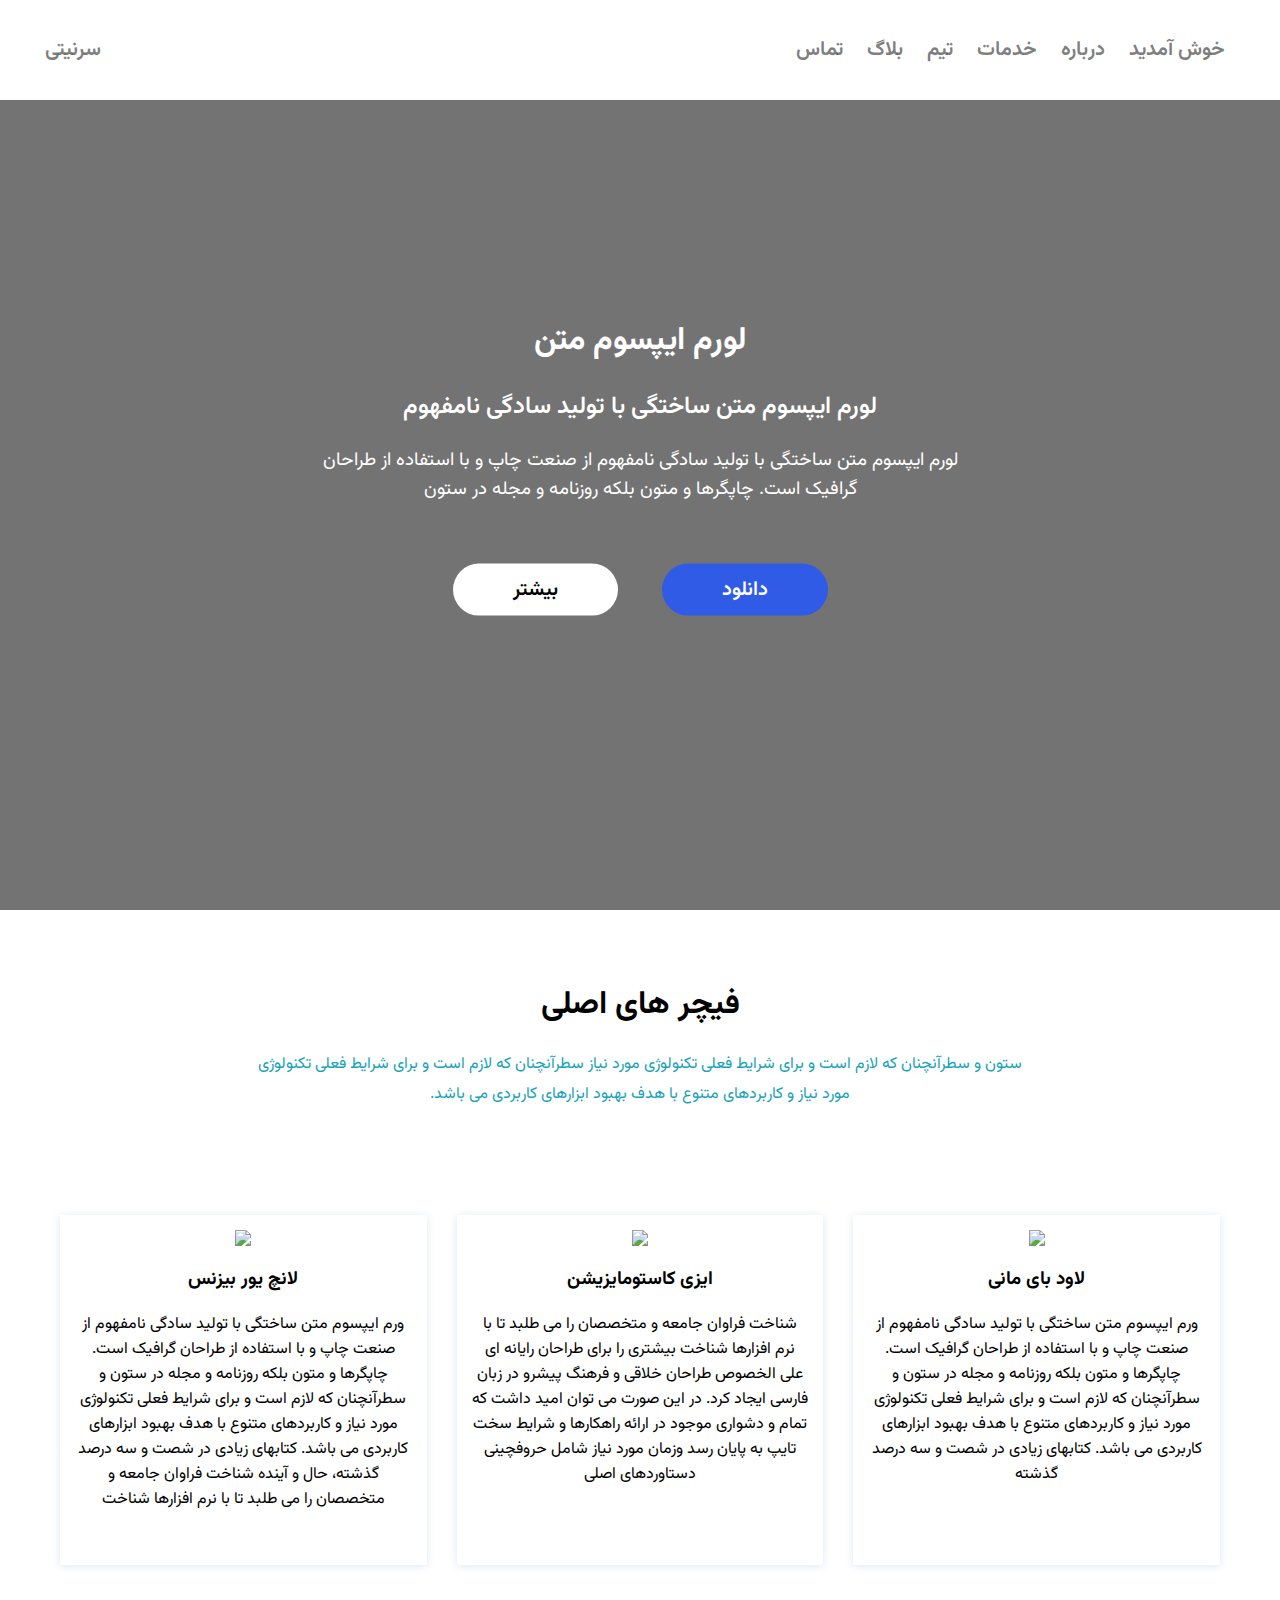
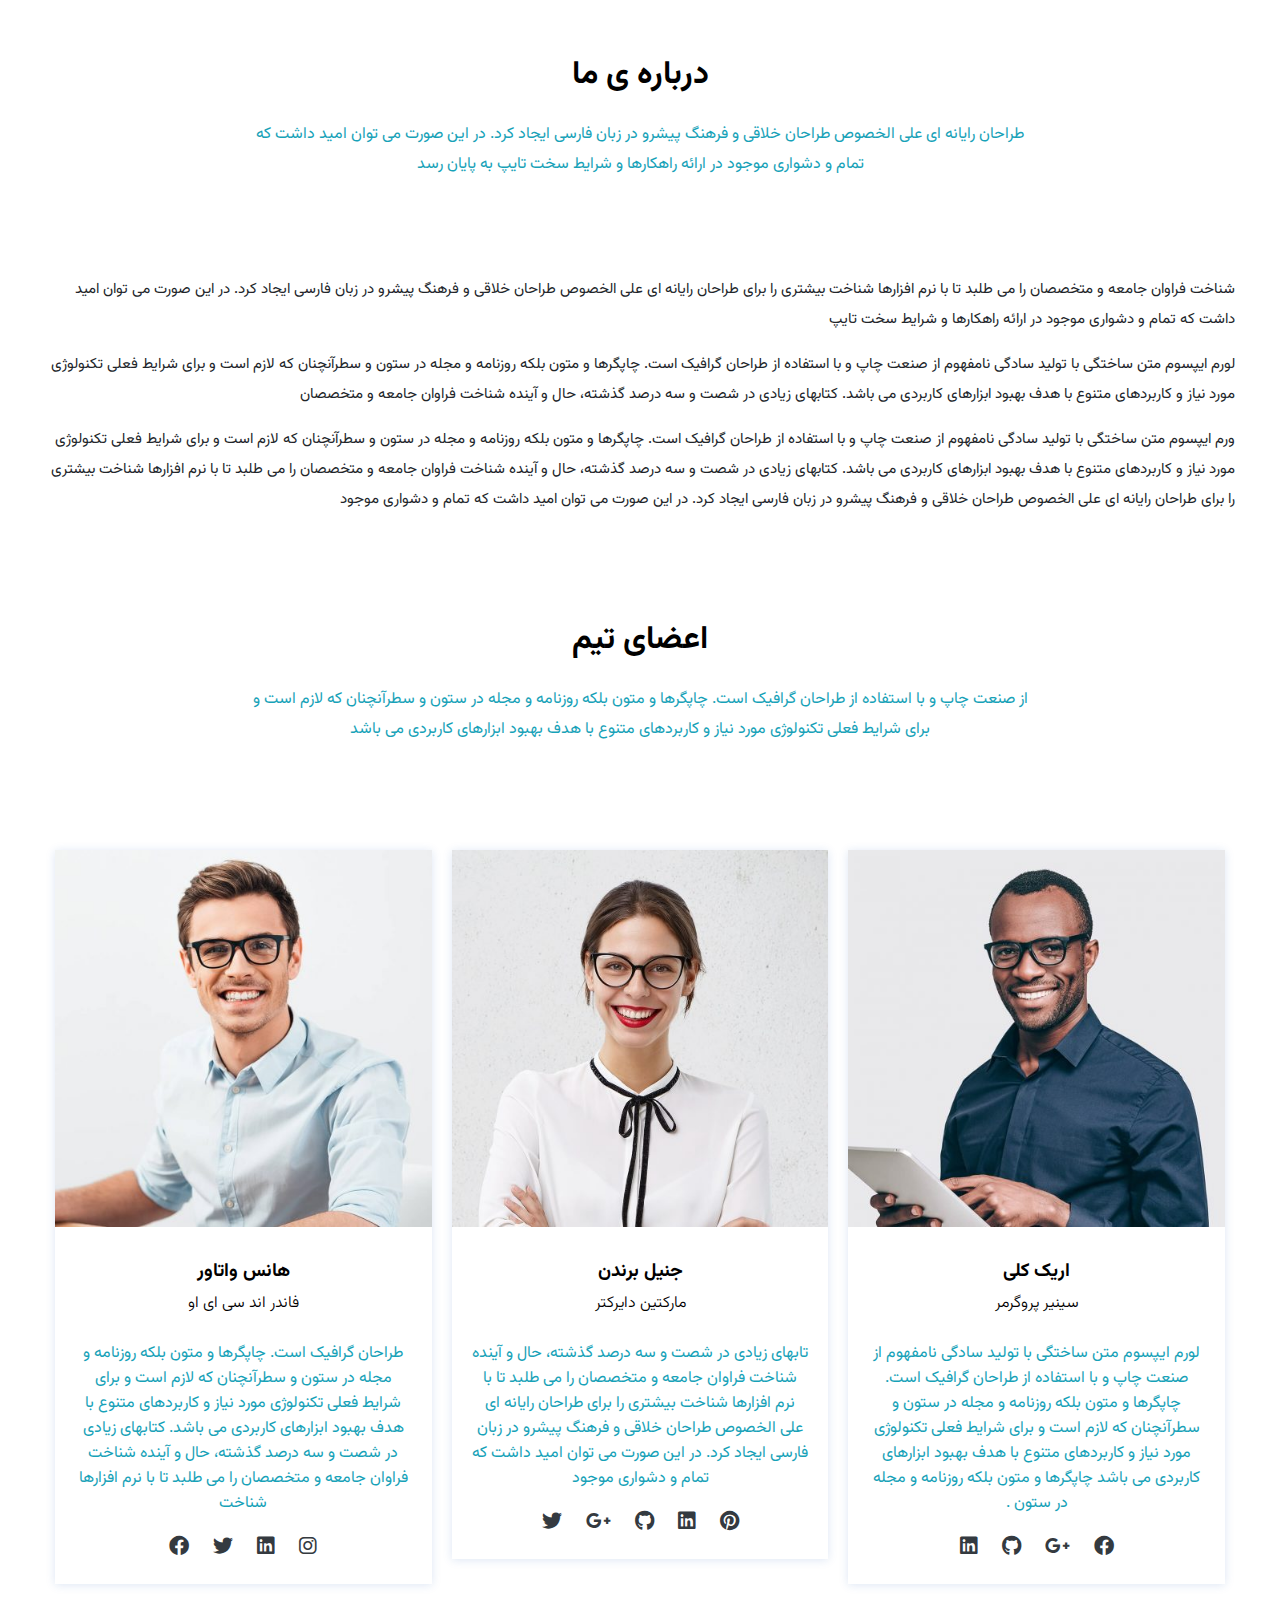
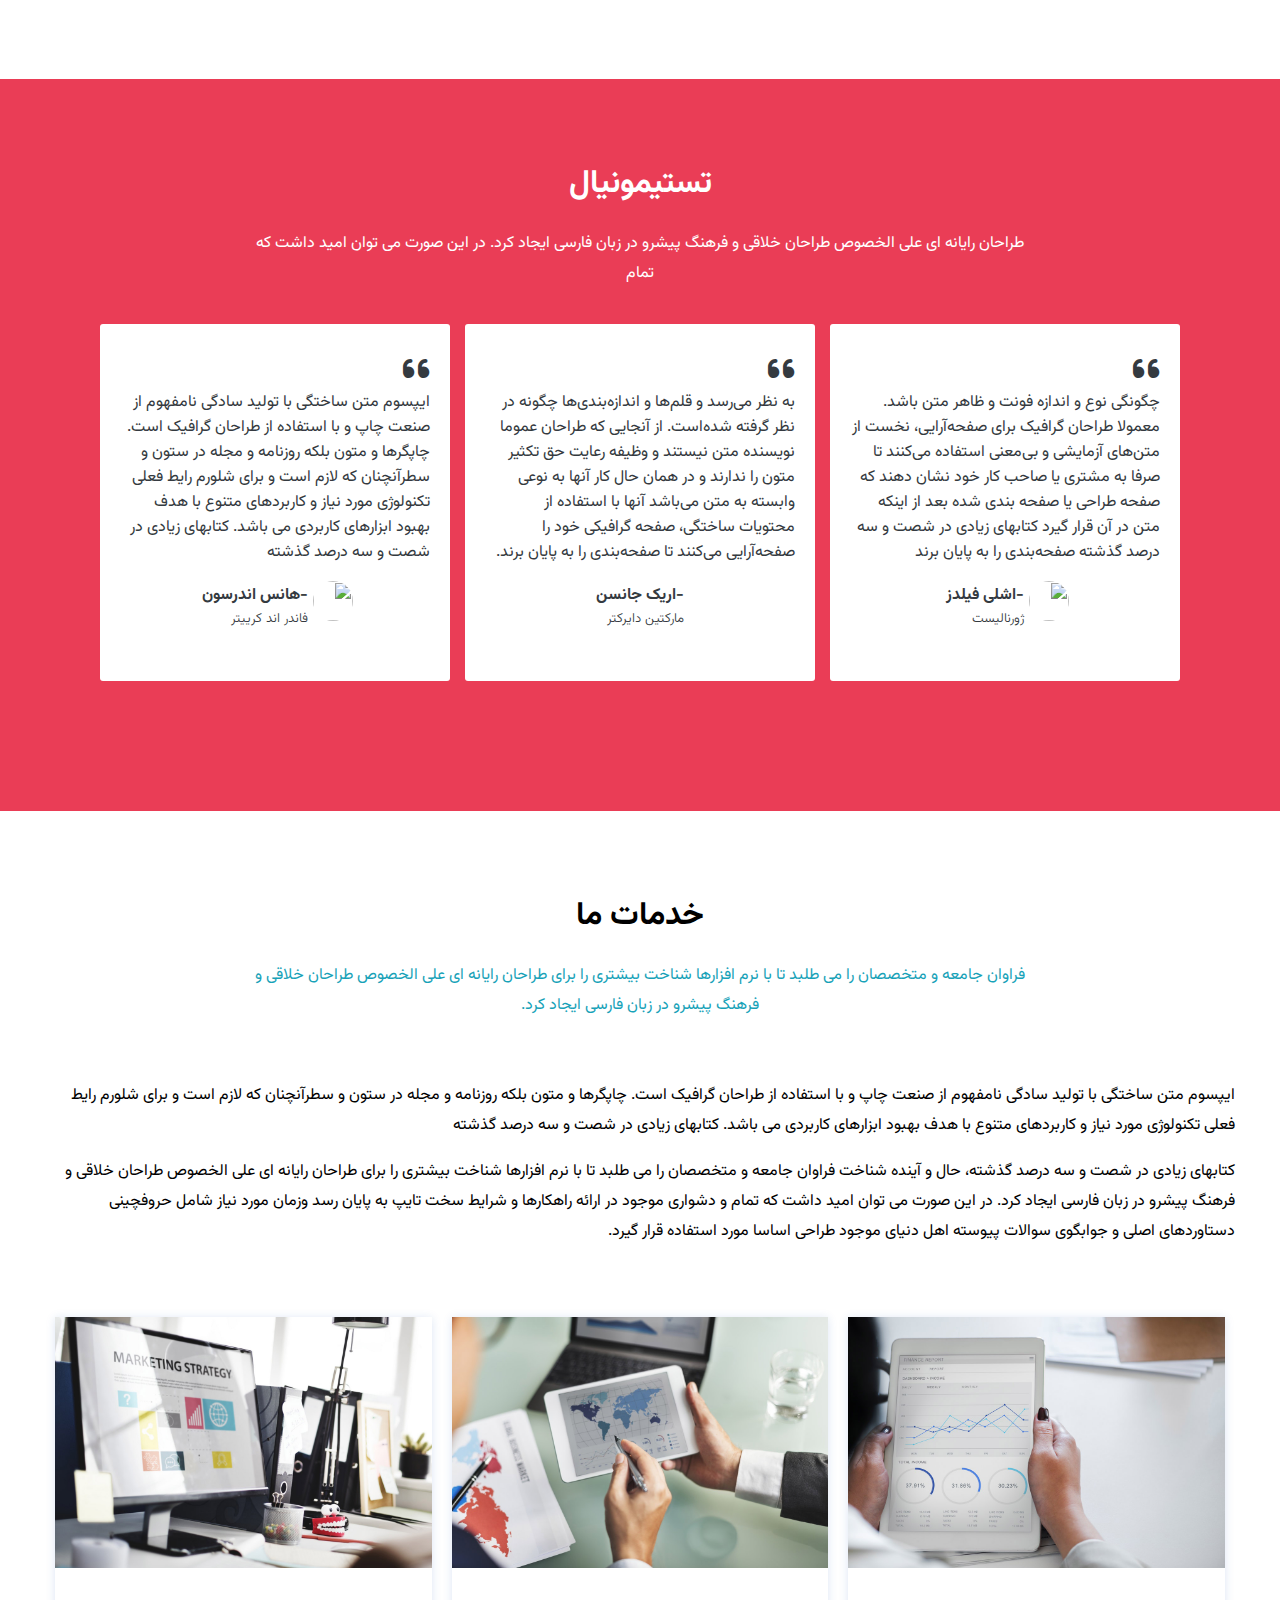
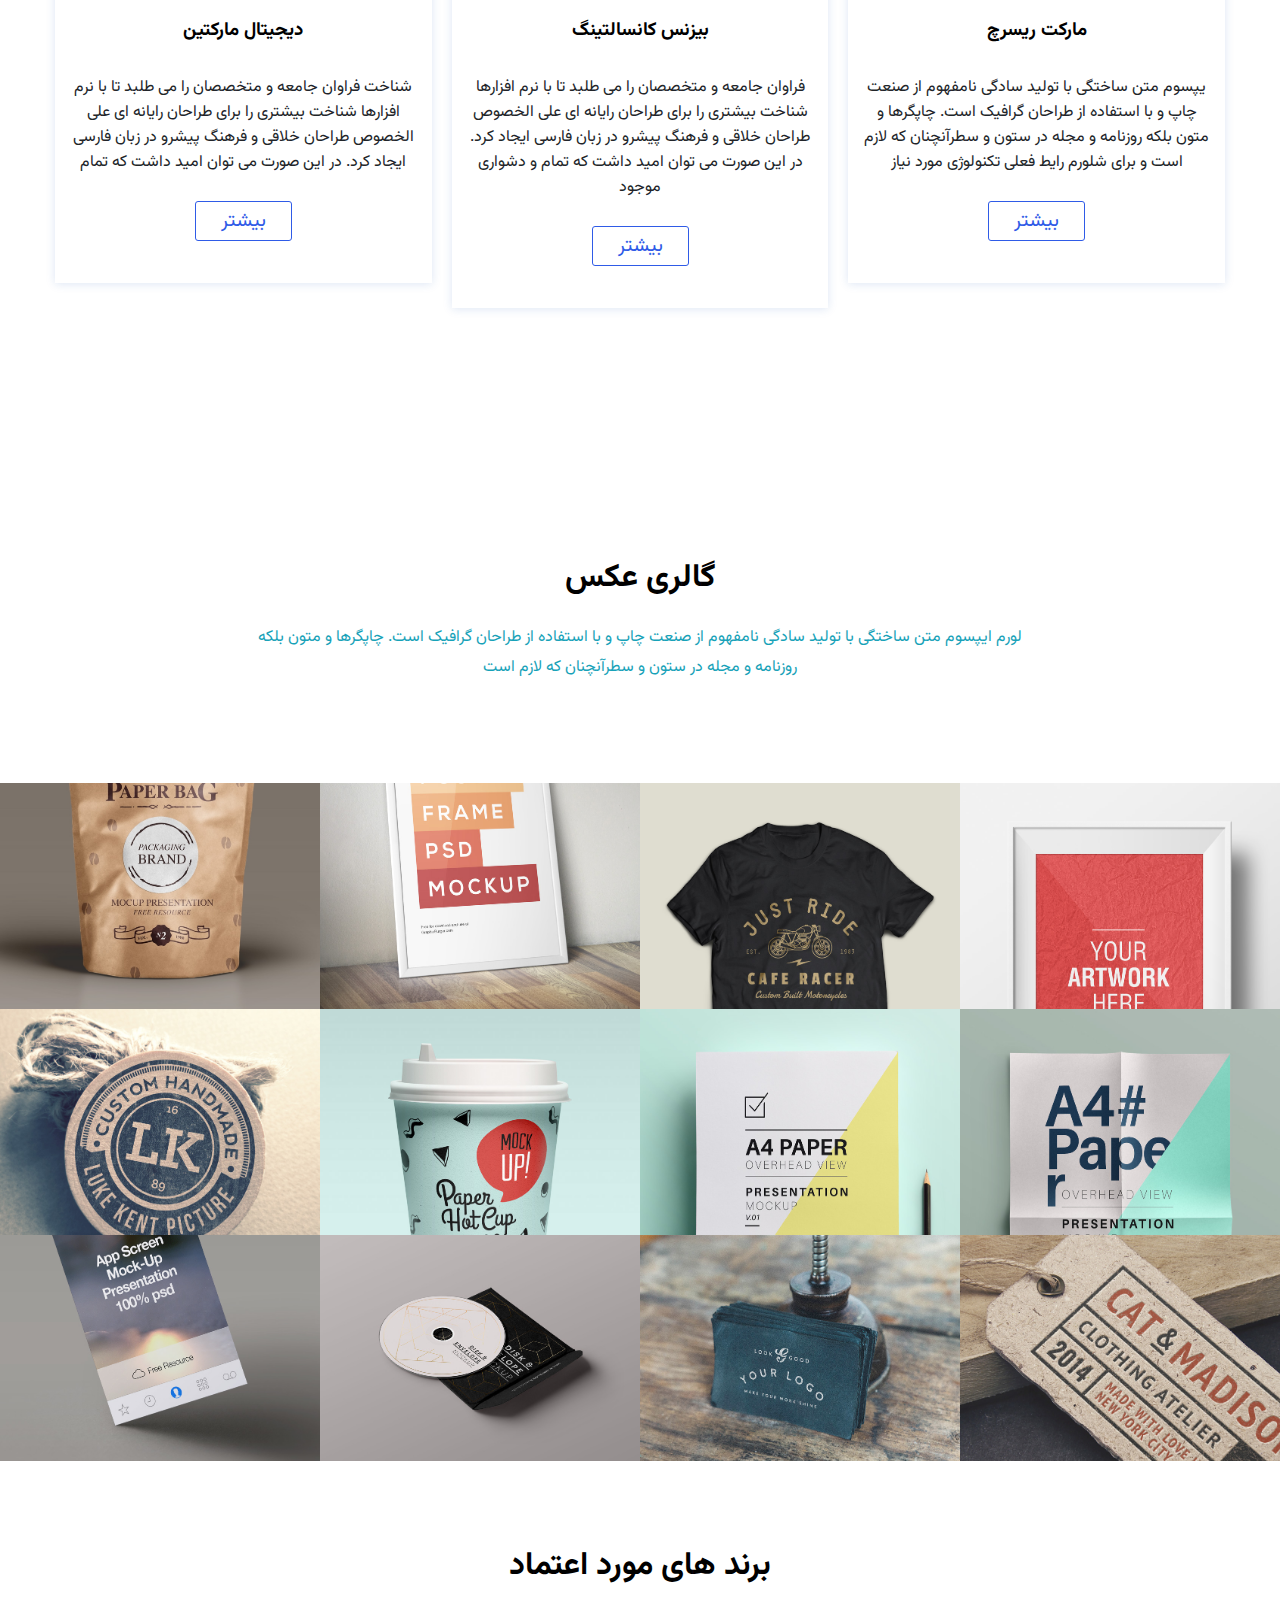
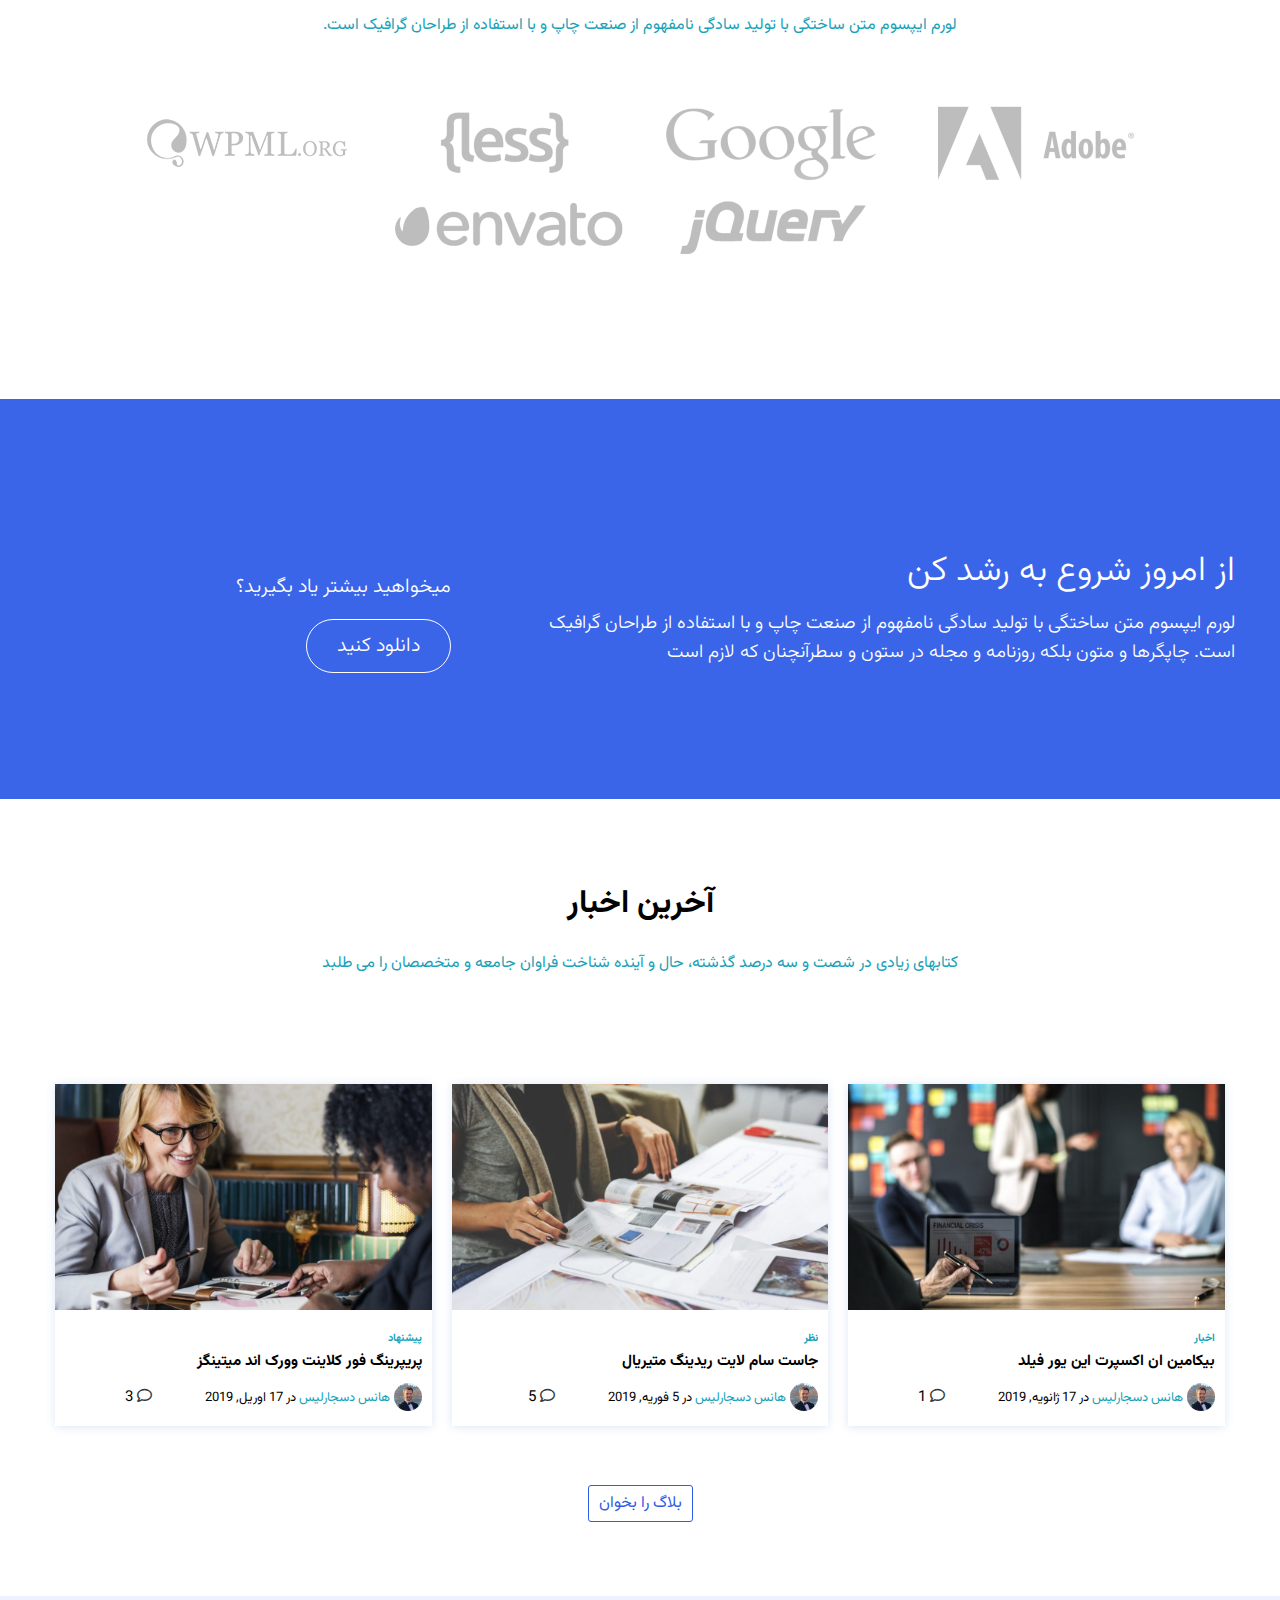
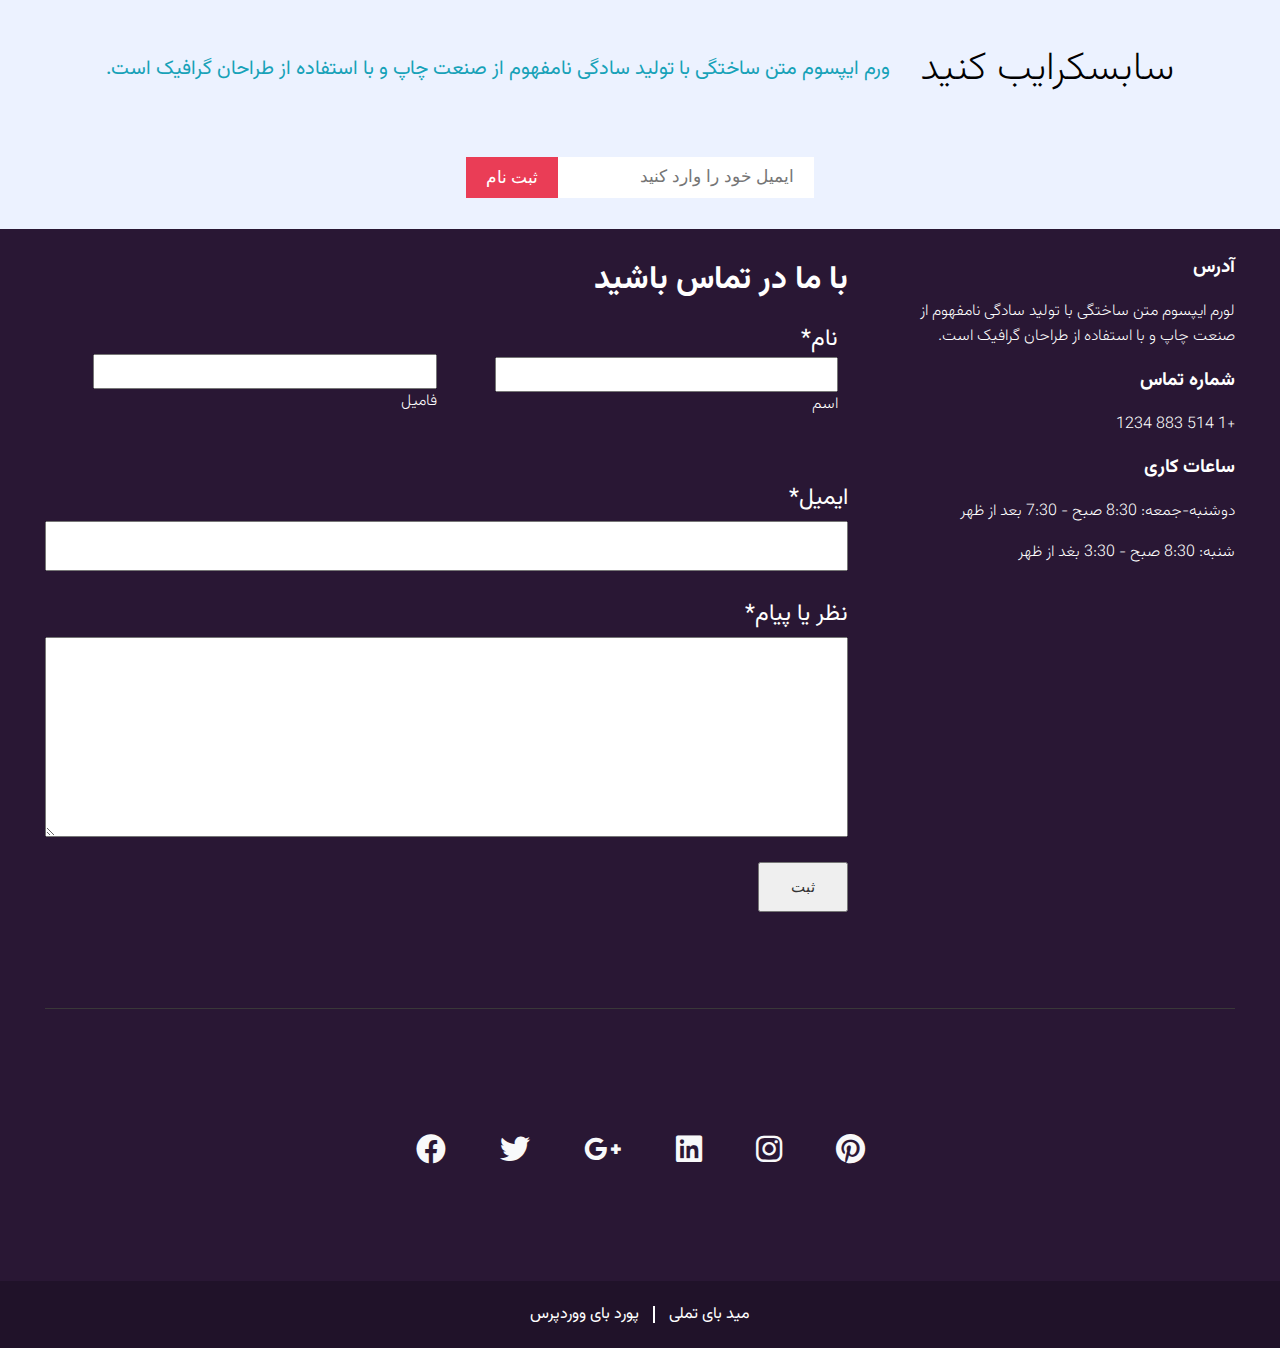
==== commit d7e99aff: "animated menu added" ====
--- a/serenity.html
+++ b/serenity.html
@@ -9,8 +9,16 @@
             <div class="header">
                 <div class="wrapper flexbox">
                 <div class="right">
-                    <div class="mobile-main-menu">
+                    <div onclick="showMenu()" class="mobile-main-menu">
                         <a href="#"><i class="fa-solid fa-bars"></i></a>
+                    </div>
+                    <div id="drawer-menu" class="drawer-menu">
+                        <p><a href="#">خوش آمدید</a></p>
+                        <p><a href="#">درباره</a></p>
+                        <p><a href="#">خدمات</a></p>
+                        <p><a href="#">تیم</a></p>
+                        <p><a href="#">بلاگ</a></p>
+                        <p><a href="#">تماس</a></p>
                     </div>
                     <ul>
                         <li><a href="#">خوش آمدید</a></li>
@@ -429,5 +437,15 @@
                     <a href="#"><span>پورد بای ووردپرس</span></a>
                 </div>
         </div>
+        <script>
+            function showMenu(){
+               var drawerMenu = document.getElementById("drawer-menu")
+               if (drawerMenu.classList.contains("show")){
+                drawerMenu.classList.remove("show")
+               } else{
+                drawerMenu.classList.add("show")
+               }
+            }
+        </script>
     </body>
 </html>--- a/serenity.css
+++ b/serenity.css
@@ -1,9 +1,12 @@
 
 @import"fonts.css";  
 @import"reset.css";
+*{
+    box-sizing:border-box;
+}
 .flexbox{
     display:flex;
-    grid-gap:10px;
+    /* grid-gap:10px; */
     flex-direction:row;
     justify-content:center;
     align-items:stretch;
@@ -32,7 +35,8 @@
 .boxes .box{
   text-align: center;
   padding:0 10px;
-  width:30%;
+  width:33.33%;
+  margin-top:10px;
 }
 .first-box .header{
     background-color: #ffffff;
@@ -61,6 +65,29 @@
 }
 .first-box .header .right .mobile-main-menu{
     display:none;
+}
+.first-box .header .right .drawer-menu{
+    width:190px;
+    opacity:0;
+    position:fixed;
+    top:60px;
+    right:0;
+    background:#5779e7;
+    border-radius: 10px;
+    height:35%;
+    transition:all 2s;
+}
+.first-box .header .right .drawer-menu p{
+    margin-right:10px;
+}
+.first-box .header .right .drawer-menu p a{
+    color:#fff;
+}
+.first-box .header .right .drawer-menu p a:hover{
+    color:rgb(219, 219, 219)
+}
+.first-box .header .right .drawer-menu.show{
+    opacity:1;
 }
 .first-box .header .right ul li{
     display:inline-block;
@@ -202,20 +229,13 @@
 .fifth-box .boxes{
     margin-bottom: 105px;
     margin-top: -20px;
+    grid-gap:15px;
 }
 .fifth-box .header-section{
     margin:50px 0 40px 0;
 }
 .fifth-box .boxes .box{
-    padding:30px;
     text-align:right;
-}
-.fifth-box .boxes .box i{
-    margin-bottom:-20px;
-    padding-bottom: 10px;
-    font-size: 30px;
-}
-.fifth-box .boxes .box{
     background-color: #ffffff;
     min-height: 300px;
     max-width: 350px;
@@ -225,6 +245,11 @@
     -moz-border-radius:3px;
     -webkit-border-radius:3px;
     color:#343a40;
+}
+.fifth-box .boxes .box i{
+    margin-bottom:-20px;
+    padding-bottom: 10px;
+    font-size: 30px;
 }
 .fifth-box .boxes .box .box-footer img{
     width: 40px;
@@ -296,16 +321,10 @@
 .seventh-box .pics ul li{
     width:25%;
     height:auto;
-    /* float:right; */
 }
 .seventh-box .pics ul li img{
     width:100%;
     height:100%;
-}
-.eighth-box .brand-images img{
-    width:153px;
-    height:44.8px;
-    display:inline-block;
 }
 .eighth-box .brand-images{
     text-align: center;
@@ -584,6 +603,13 @@
         box-sizing: border-box;
         padding: 10px;
     }
+    .boxes .box{
+        width:50%;
+    }
+    .seventh-box .pics ul li{
+        width:33.33%;
+        height:auto;
+    }
 }
 @media screen and (max-width:800px){
     .first-box .launch-your-website .content {
@@ -594,23 +620,33 @@
         transform: none;
         margin-top: 250px;
     }
+    .seventh-box .pics ul li{
+        width:50%;
+        height:auto;
+    }
 }
 @media screen and (max-width:650px){
     .first-box .header .right .mobile-main-menu {
         display: block;
         font-size:20px;
     }
-
+    .first-box .header .right .mobile-main-menu a{
+        color:#000;
+    }
     .first-box .header .right ul{
         display: none;
     }
+    .seventh-box .pics ul li{
+        width:100%;
+        height:auto;
+    }
     .eighth-box .start-growing .left{
         padding-right:35px;
     }
     .eighth-box .start-growing .right , .eighth-box .start-growing .left{
         margin-top:95px;
     }
-}
-@media screen and (max-width:500px){
-
+    .boxes .box{
+        width:100%;
+    }
 }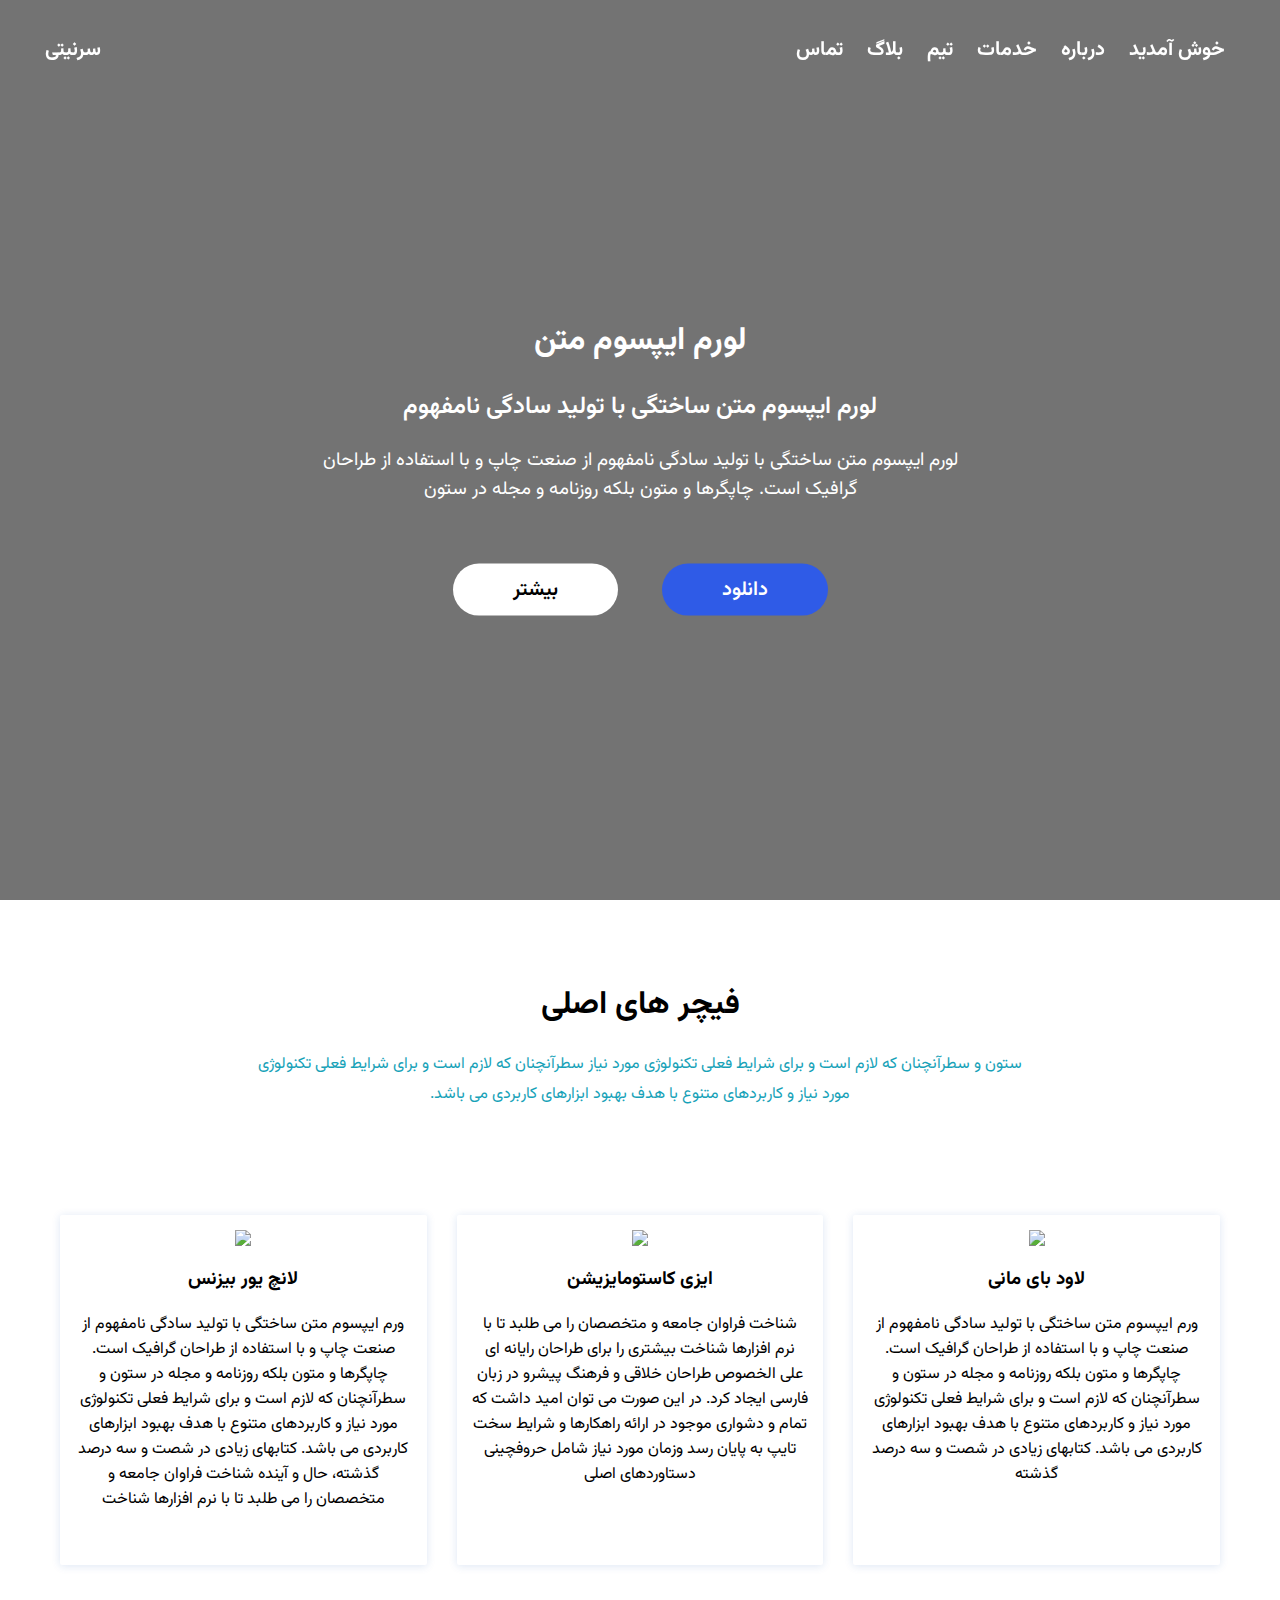
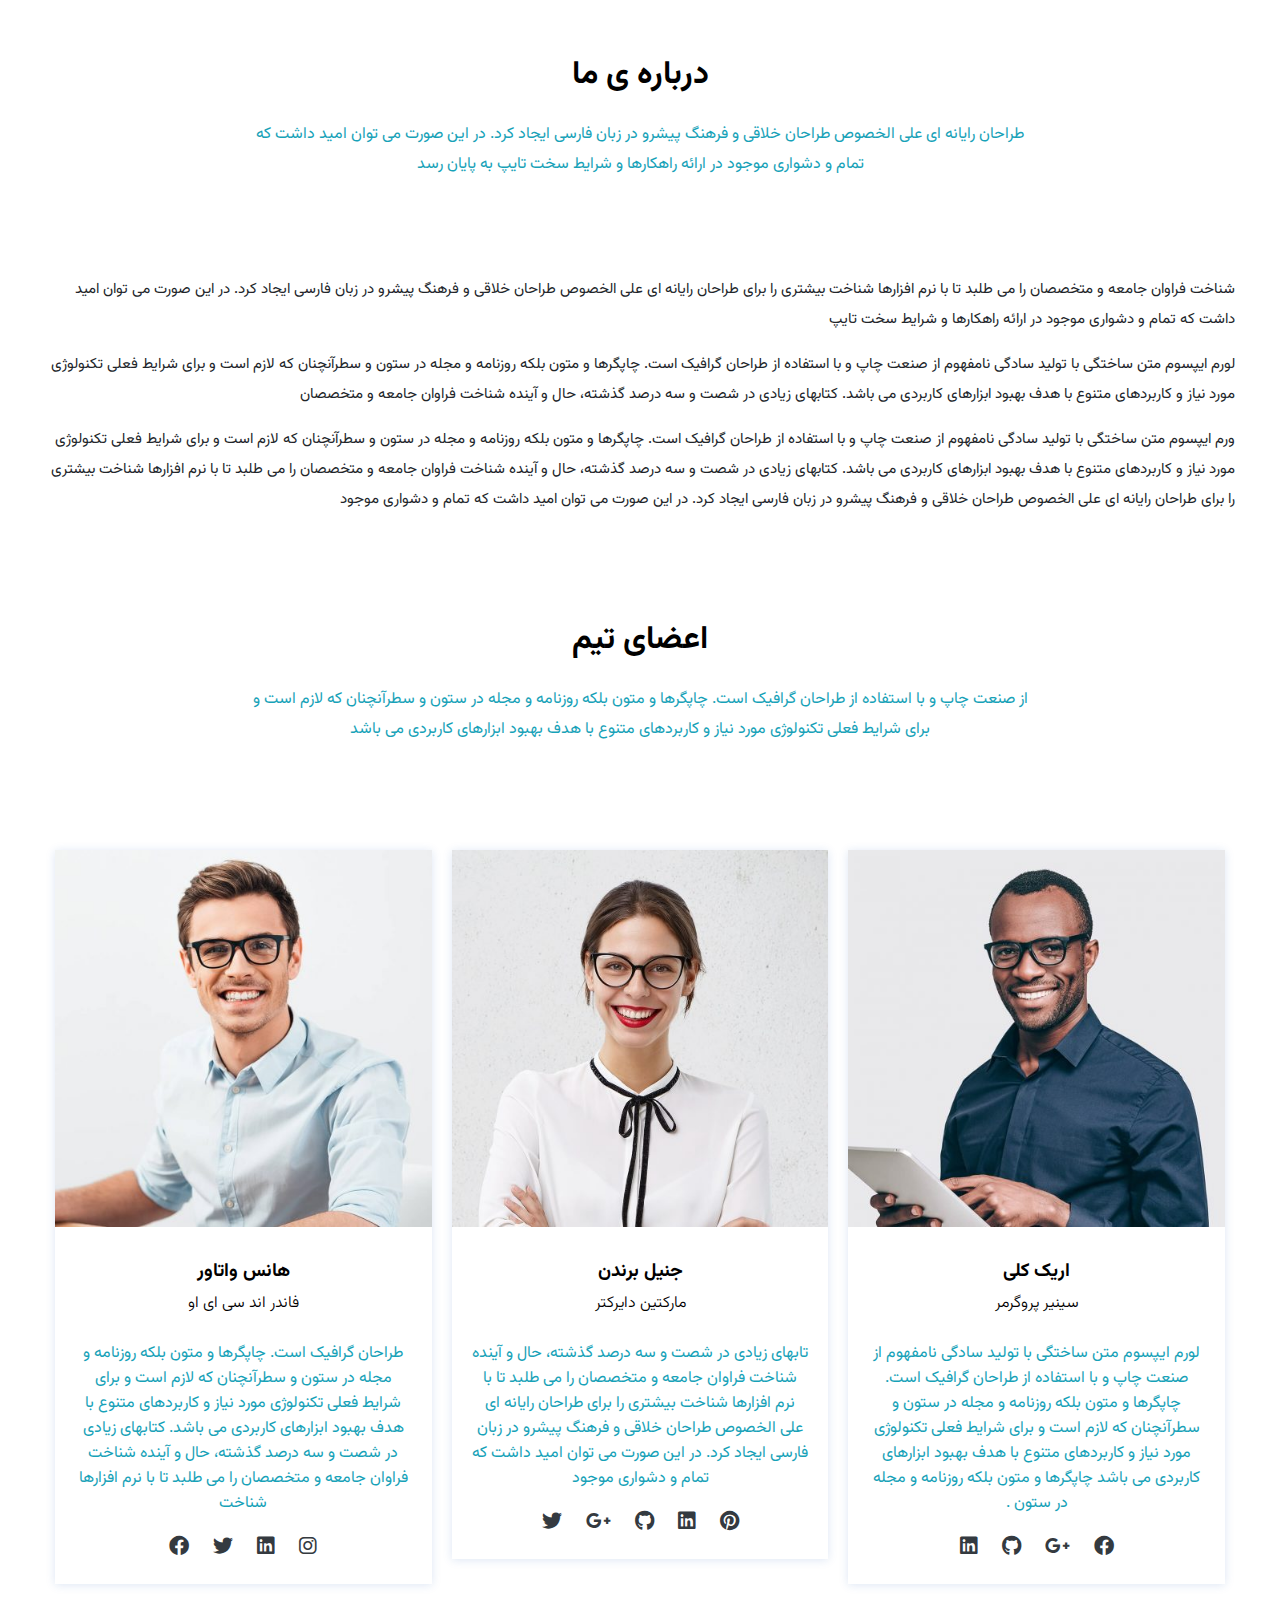
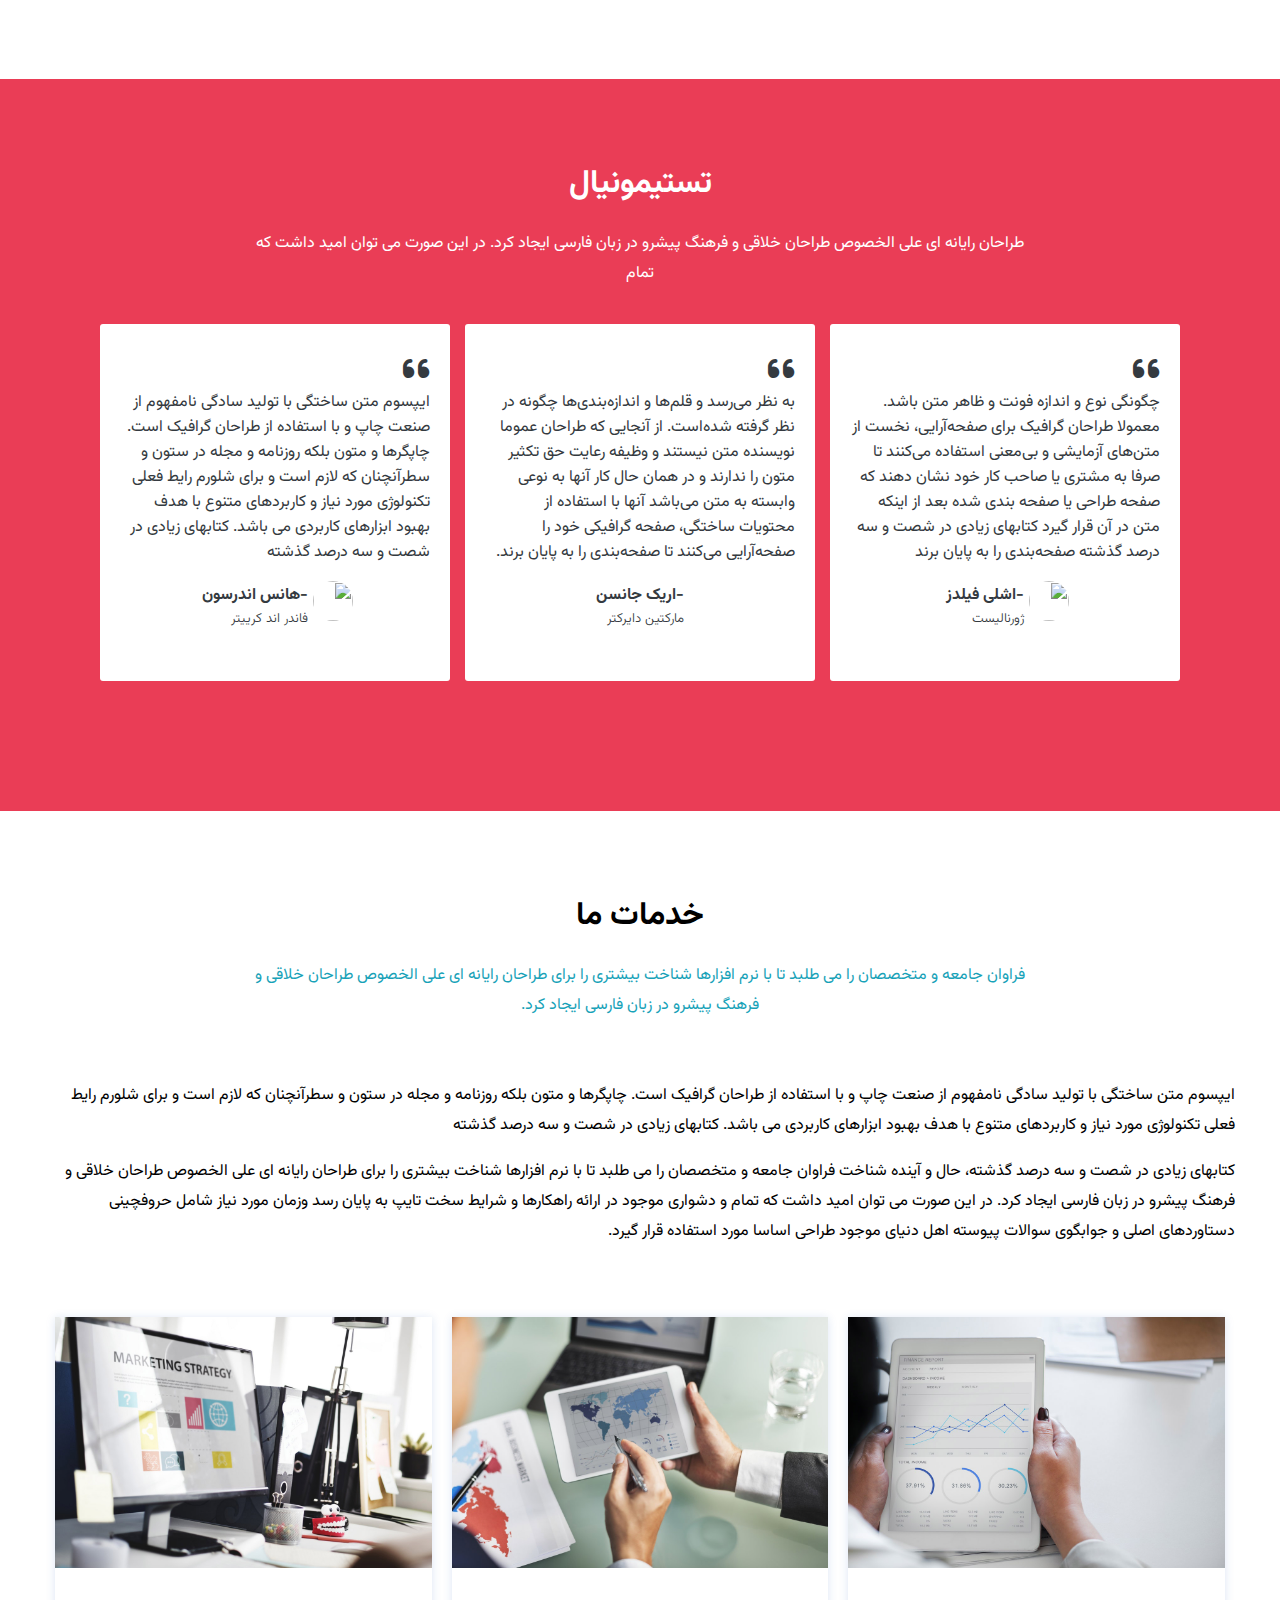
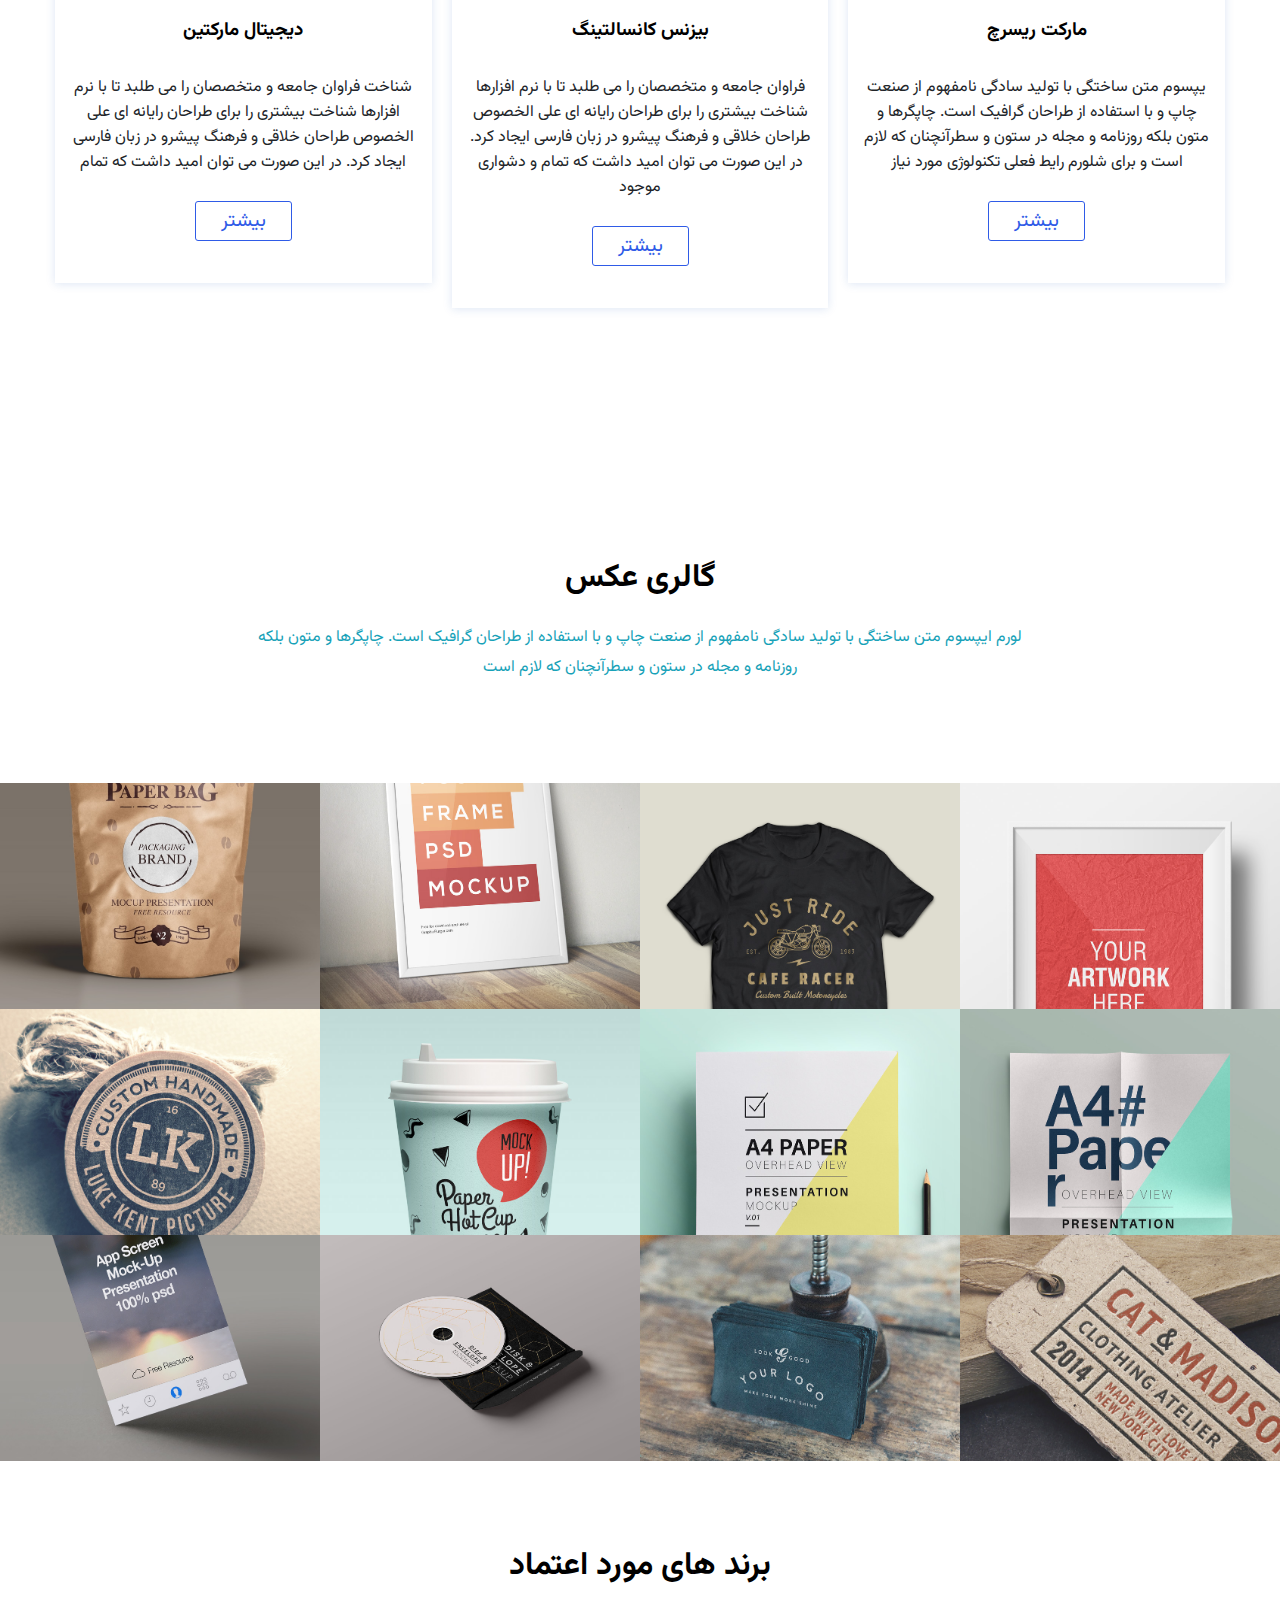
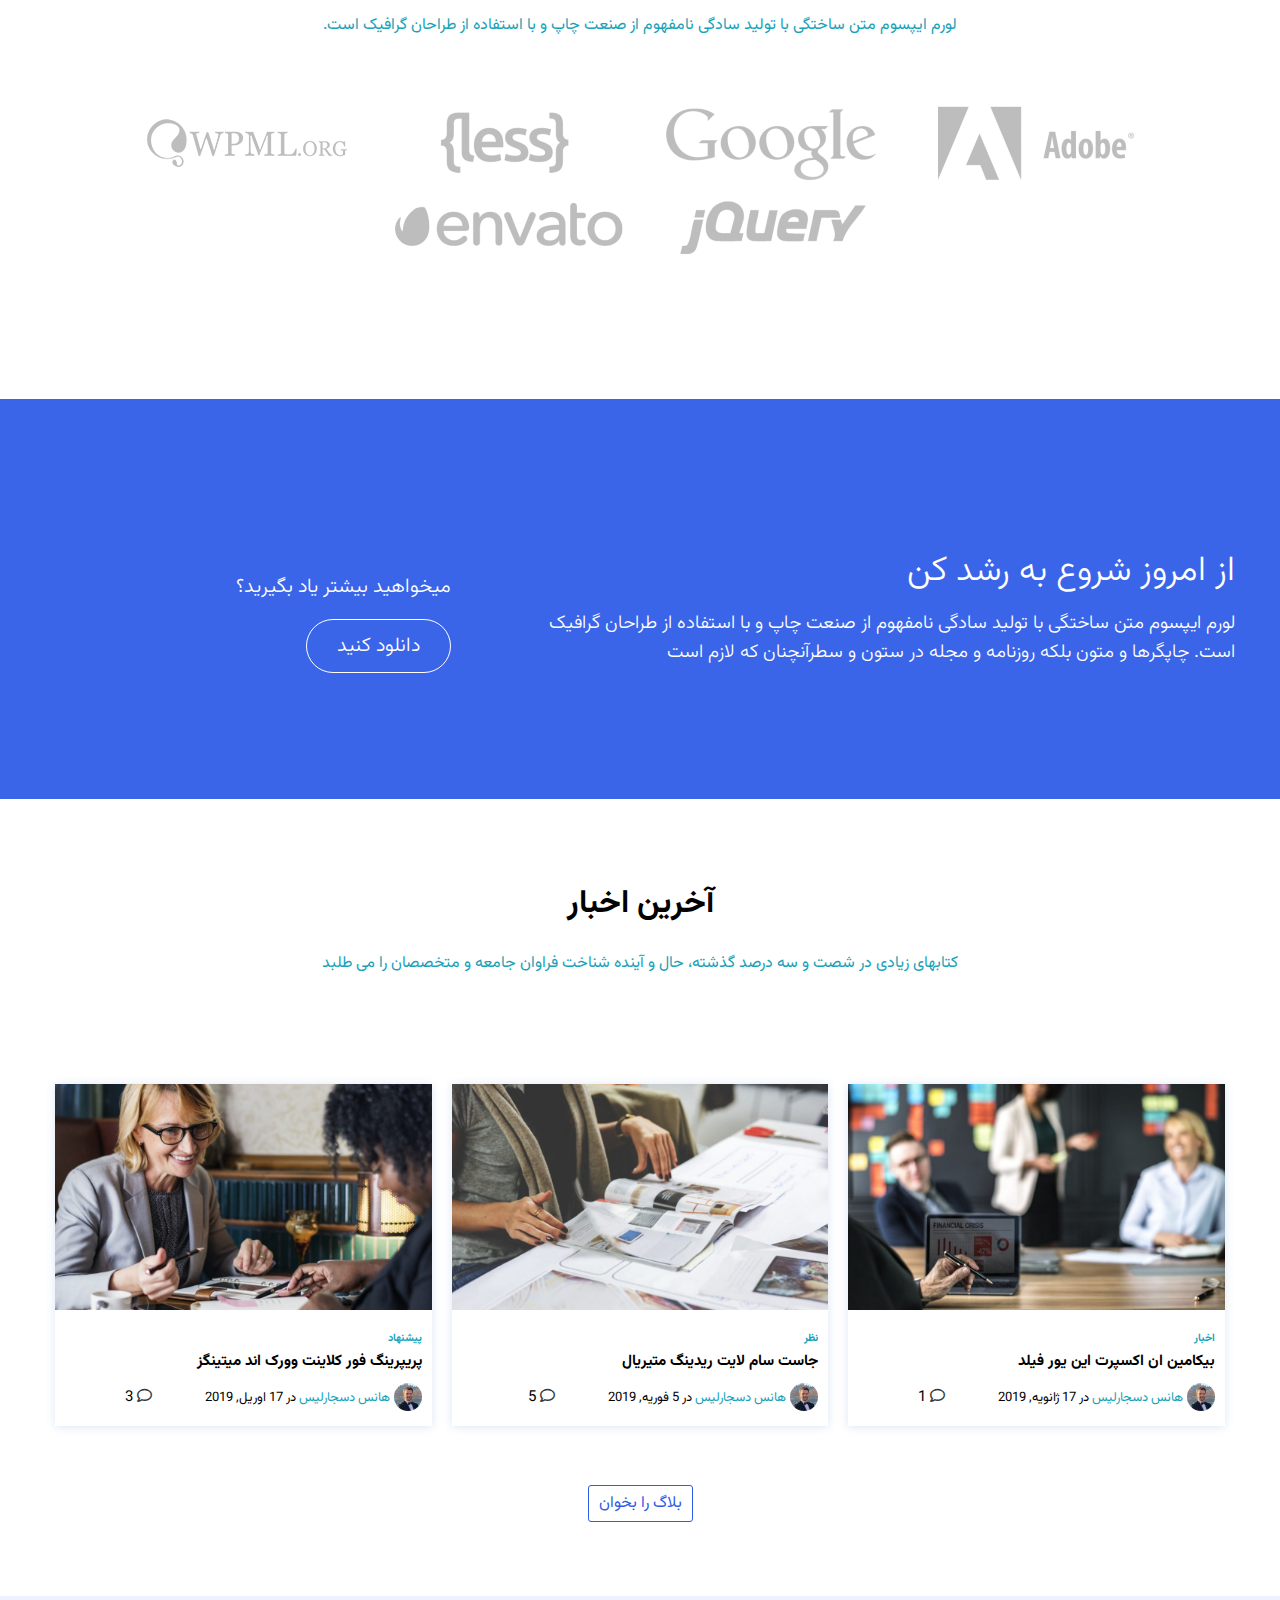
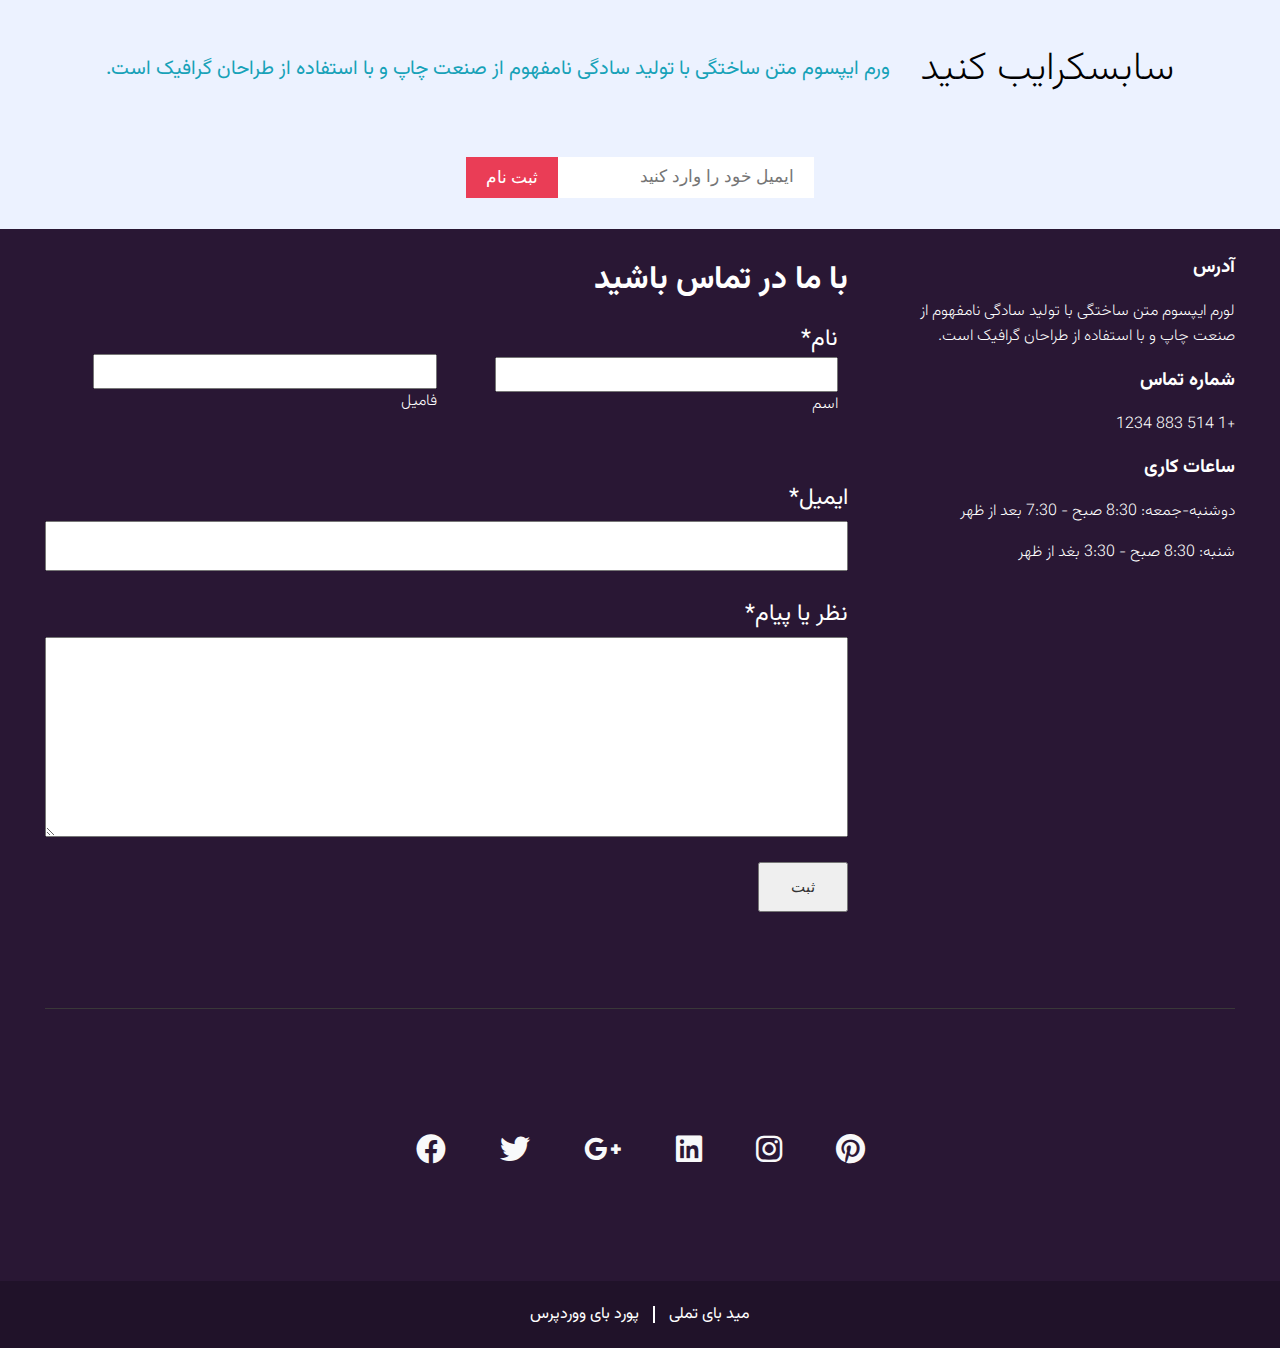
==== commit cde7ac97: "." ====
--- a/serenity.html
+++ b/serenity.html
@@ -6,7 +6,7 @@
     </head>
     <body>
         <div class="first-box">
-            <div class="header">
+            <div id="header" class="header">
                 <div class="wrapper flexbox">
                 <div class="right">
                     <div onclick="showMenu()" class="mobile-main-menu">
@@ -46,7 +46,7 @@
                                 <h3>لورم ایپسوم متن ساختگی با تولید سادگی نامفهوم از صنعت چاپ و با استفاده از طراحان گرافیک است. چاپگرها و متون بلکه روزنامه و مجله در ستون </h3>
                         </div>
                         <div class="key">
-                            <span><a href="#">دانلود</a></span>
+                            <span id="download"><a href="#">دانلود</a></span>
                             <span><a href="#">بیشتر</a></span>
                         </div>
                     </div>
@@ -438,14 +438,27 @@
                 </div>
         </div>
         <script>
+            document.addEventListener("scroll" , func)
+            function func(){
+                var header = document.getElementById("header")
+                if(window.scrollY >= 20){
+                    header.classList.add("sticky")
+                } else{
+                    header.classList.remove("sticky")
+                }
+            }
+            document.addEventListener("resize" , hideMenu)
+            function hideMenu(){
+                var drawerMenu = document.getElementById("drawer-menu")
+                if(window.innerWidth >= 630){
+                    drawerMenu.classList.remove("show")
+                }
+            }
             function showMenu(){
-               var drawerMenu = document.getElementById("drawer-menu")
-               if (drawerMenu.classList.contains("show")){
-                drawerMenu.classList.remove("show")
-               } else{
-                drawerMenu.classList.add("show")
-               }
+                var drawerMenu = document.getElementById("drawer-menu")
+                drawerMenu.classList.toggle("show")
             }
+            console.log(window.innerWidth)
         </script>
     </body>
 </html>--- a/serenity.css
+++ b/serenity.css
@@ -39,19 +39,29 @@
   margin-top:10px;
 }
 .first-box .header{
-    background-color: #ffffff;
+    /* background-color: #ffffff; */
     position:fixed;
     z-index:3;
     width:100%;
+    transition:all 1s;
+}
+.first-box .header.sticky{
+    background-color:#fff;
 }
 .first-box .header .wrapper{
     justify-content:space-between;
     align-items:center;
 }
 .first-box .header ul li a{
-    color:rgba(0,0,0,.5);
+    color:#fff;
     font-size: 20px;
     font-weight: bold;
+}
+.first-box .header.sticky ul li a{
+    color:#000;
+}
+.first-box .header.sticky .right .mobile-main-menu a{
+    color:#000;
 }
 .first-box .header ul{
     padding:8px 0;
@@ -74,8 +84,8 @@
     right:0;
     background:#5779e7;
     border-radius: 10px;
-    height:35%;
-    transition:all 2s;
+    height:270px;
+    transition:all 1s;
 }
 .first-box .header .right .drawer-menu p{
     margin-right:10px;
@@ -111,7 +121,9 @@
     -moz-opacity: 0.55;
     -webkit-opacity: 0.55;
     -ms-opacity: 0.55;
-    content:""
+    content:"";
+    top:0;
+    left:0;
 }
 .first-box .launch-your-website .content{
   position:absolute;
@@ -631,7 +643,7 @@
         font-size:20px;
     }
     .first-box .header .right .mobile-main-menu a{
-        color:#000;
+        color:#fff;
     }
     .first-box .header .right ul{
         display: none;
